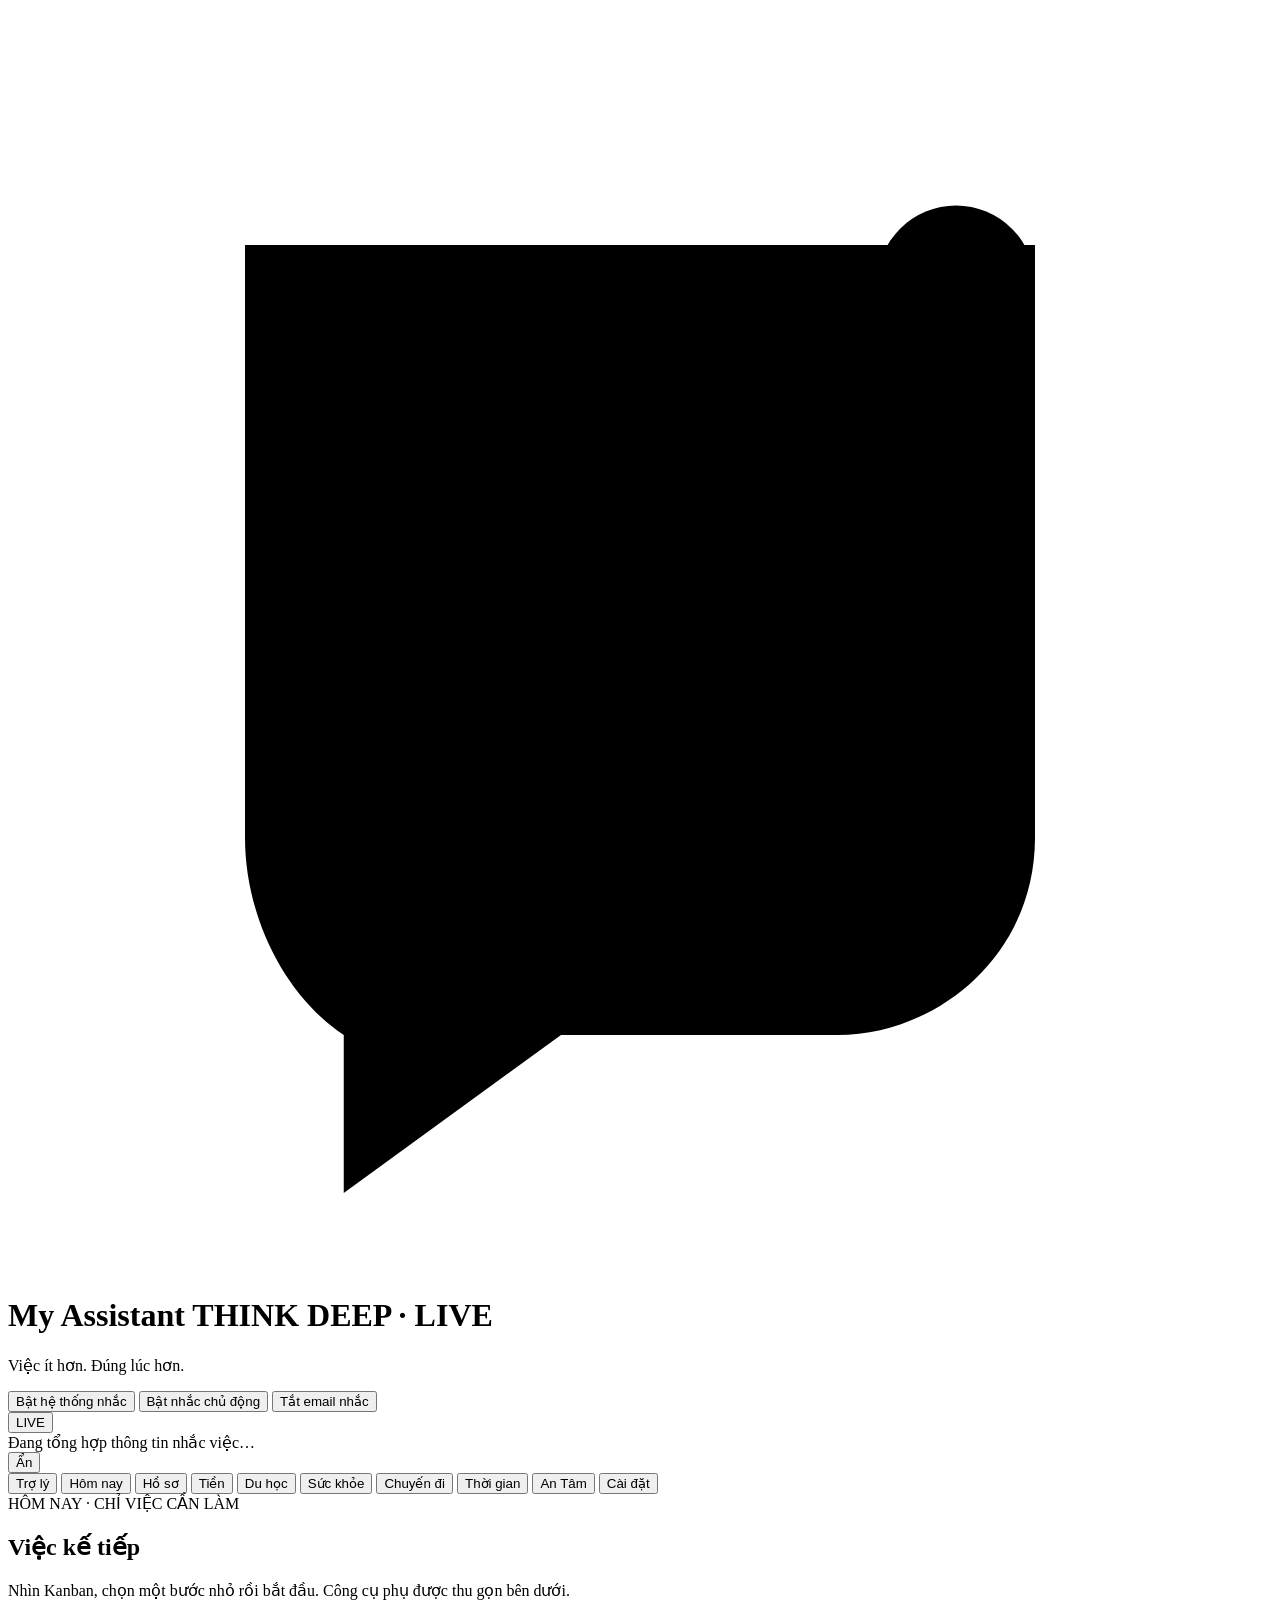
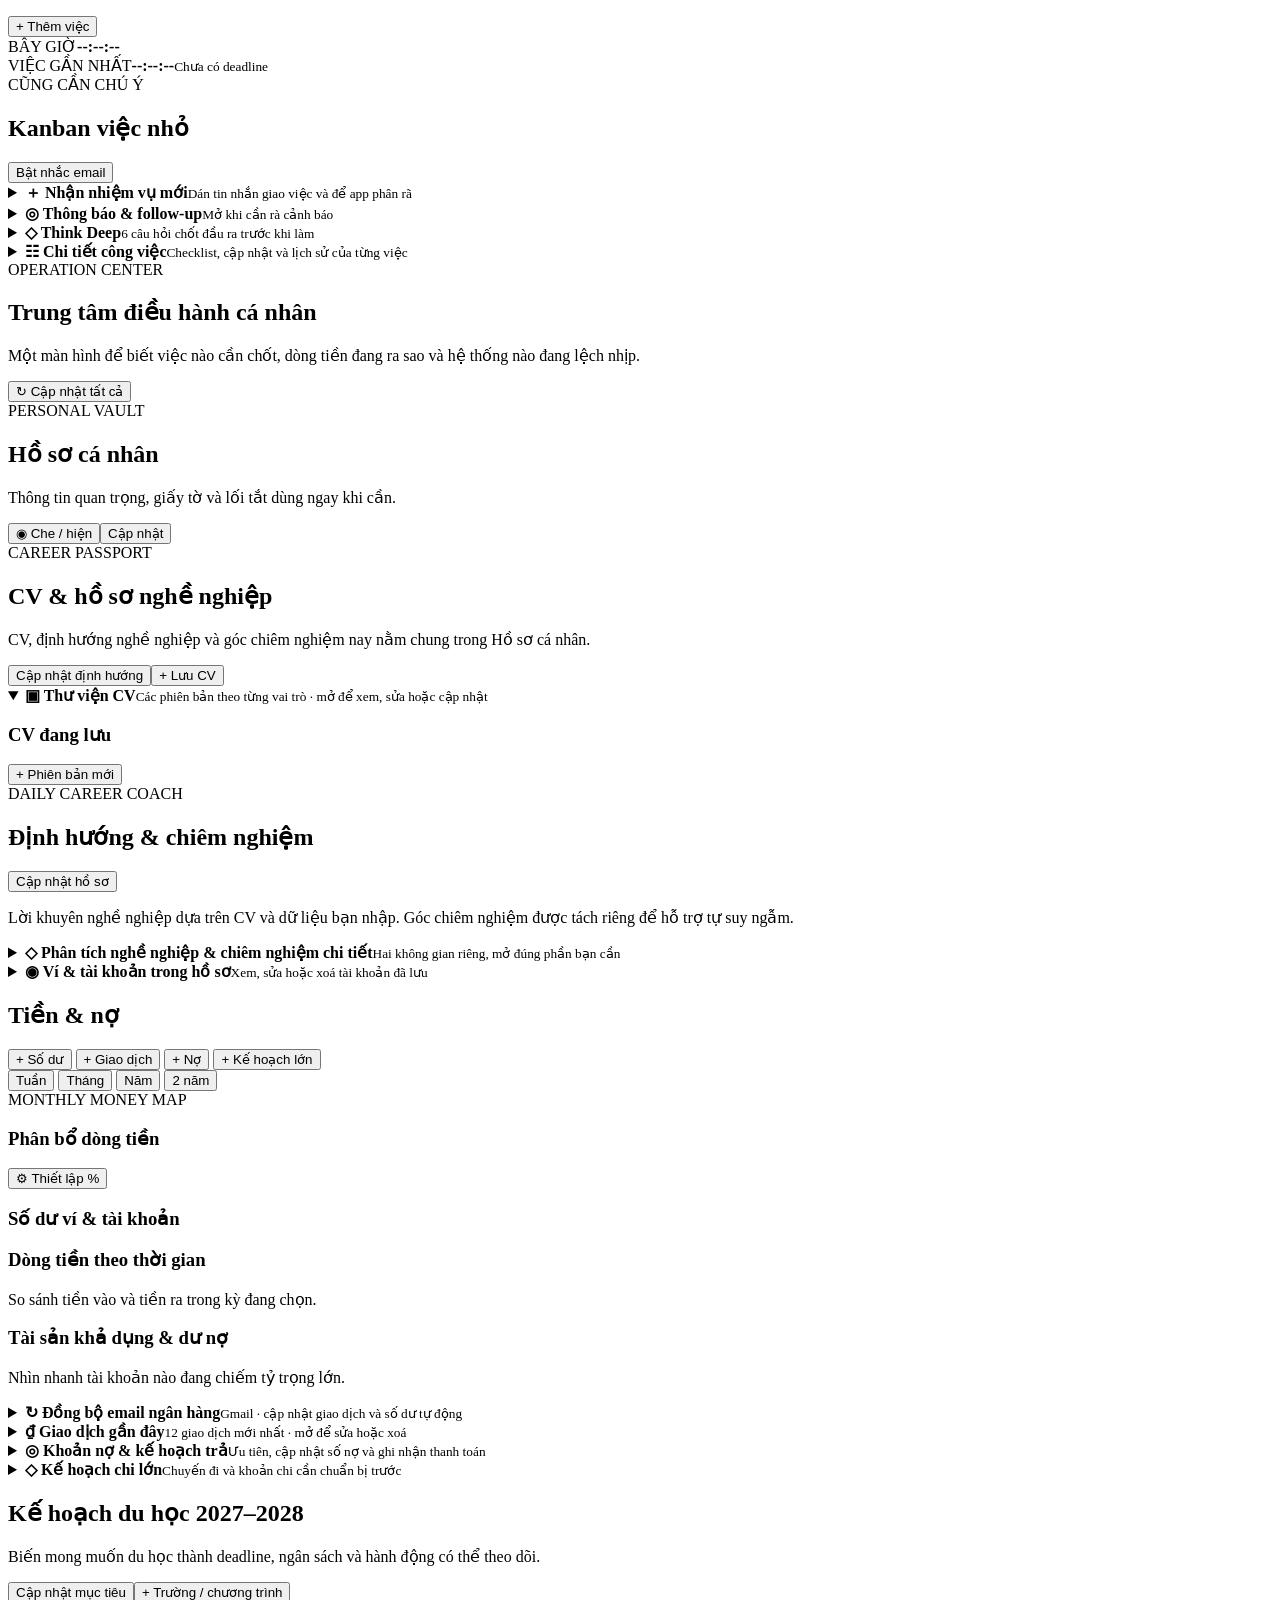
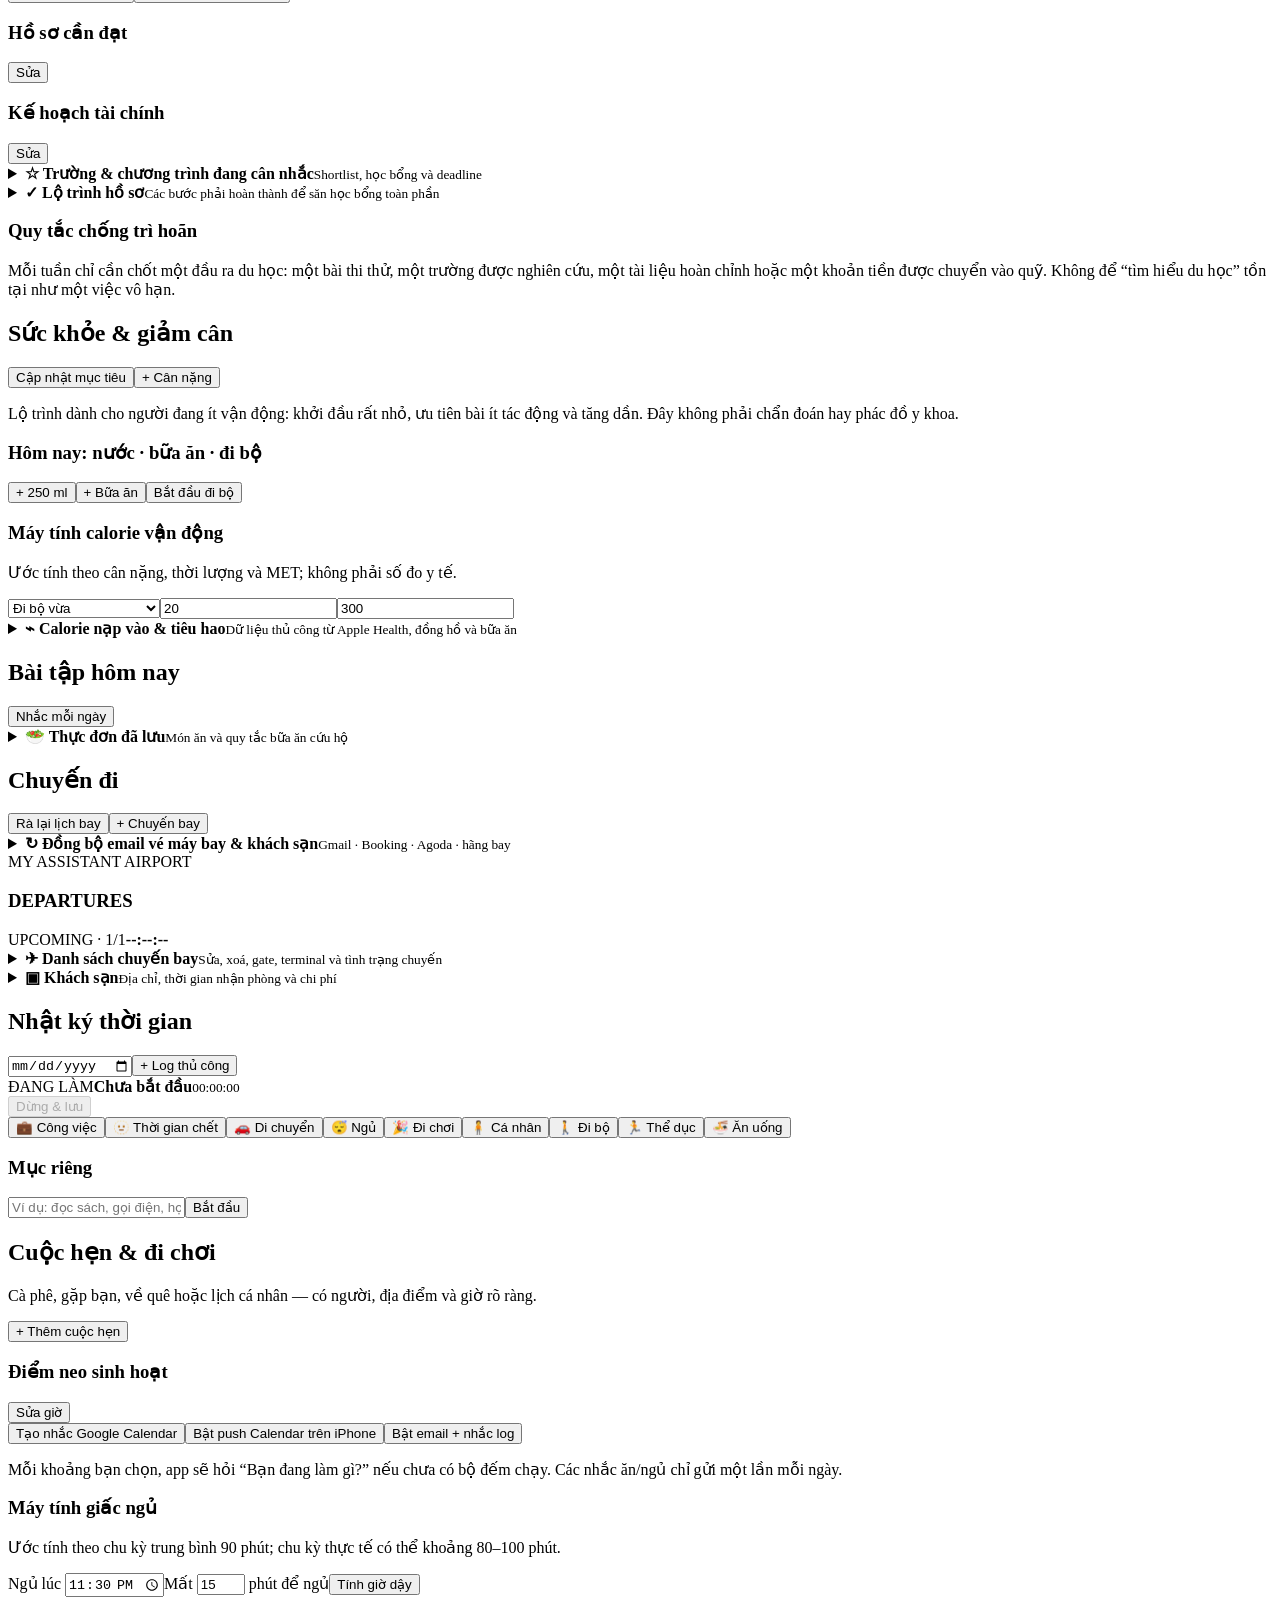
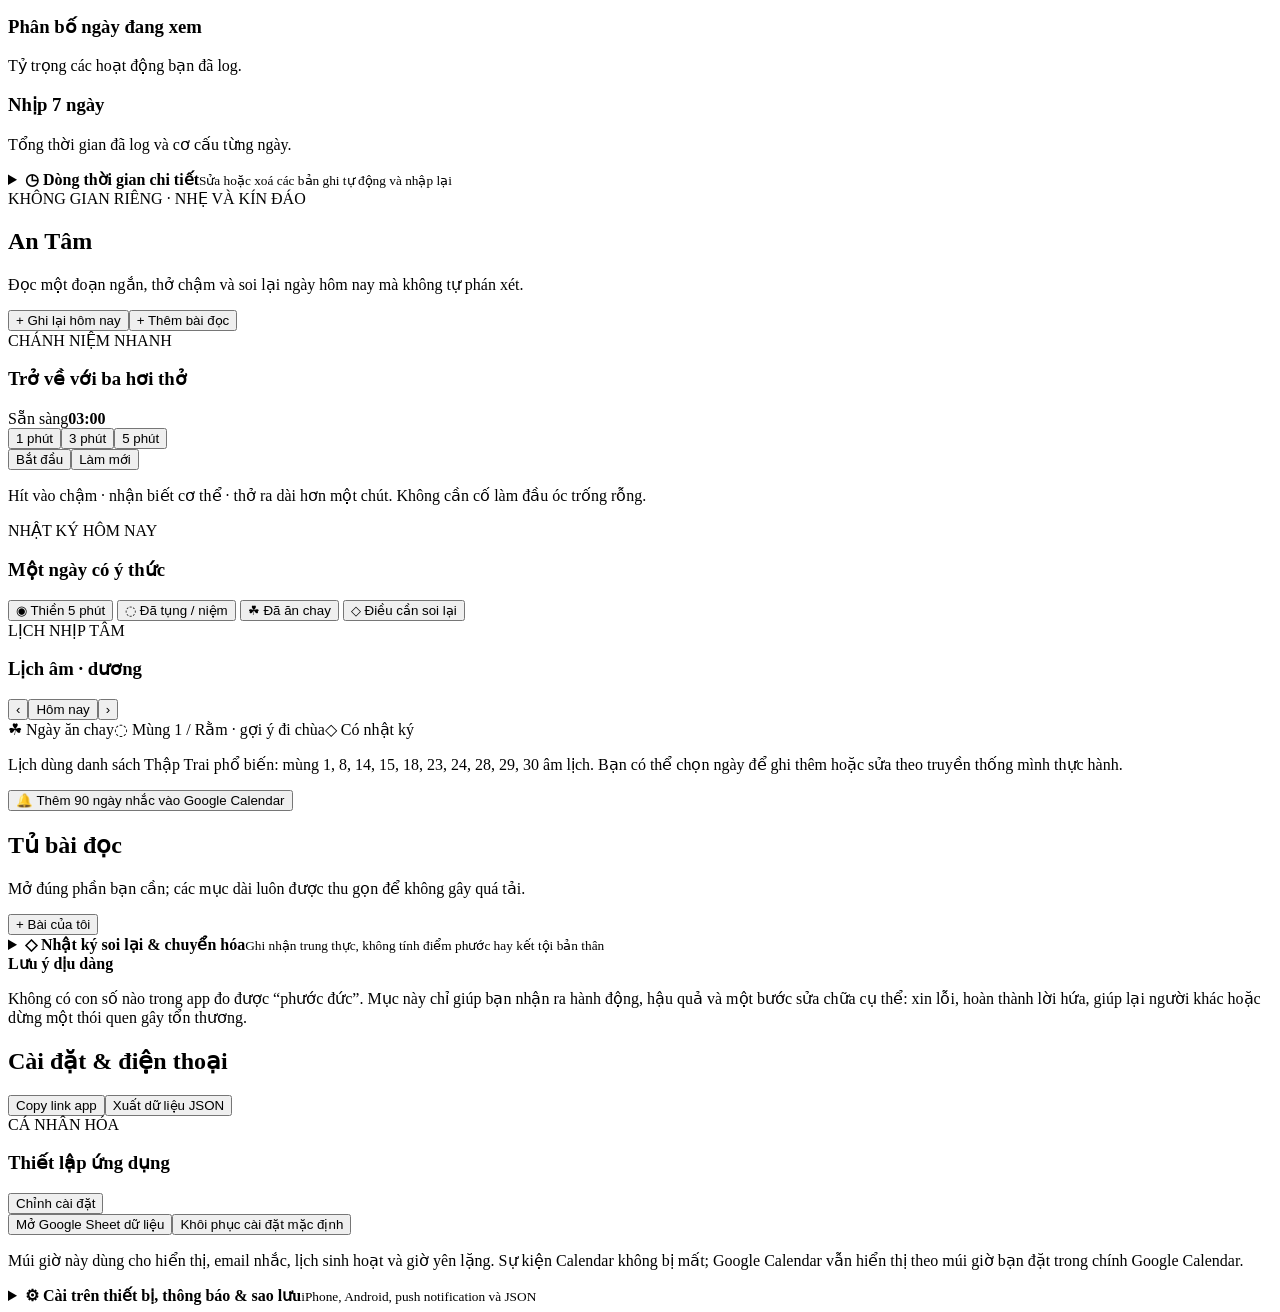
==== Index.html @ 60dc41cd "Redesign stable journey passport" ====
<!doctype html>
<html lang="vi">
<head>
  <base target="_top">
  <meta name="viewport" content="width=device-width, initial-scale=1, viewport-fit=cover">
  <meta name="theme-color" content="#0e203c">
  <meta name="apple-mobile-web-app-capable" content="yes">
  <meta name="apple-mobile-web-app-status-bar-style" content="black-translucent">
  <meta name="apple-mobile-web-app-title" content="My Assistant">
  <link rel="icon" href="https://datphm.github.io/my-assistant/logo.png">
  <link rel="apple-touch-icon" href="https://datphm.github.io/my-assistant/logo-192.png">
  <link rel="preconnect" href="https://fonts.googleapis.com">
  <link href="https://fonts.googleapis.com/css2?family=DM+Sans:wght@400;500;600;700&display=swap" rel="stylesheet">
  <?!= include('Styles'); ?>
</head>
<body>
  <main class="shell">
    <header>
      <div class="brand">
        <span class="logo"><svg viewBox="0 0 64 64" aria-hidden="true"><path d="M12 12h40v30c0 6-5 10-10 10H28L17 60v-8c-3-2-5-6-5-10z"/><path class="check" d="m23 31 6 6 13-14"/><circle cx="48" cy="14" r="4"/></svg></span>
        <div><h1>My Assistant <span class="build-badge">THINK DEEP · LIVE</span></h1><p>Việc ít hơn. Đúng lúc hơn.</p></div>
      </div>
      <div class="header-actions">
        <button class="quiet primary-reminder" onclick="enableSmartRemindersUi()">Bật hệ thống nhắc</button>
        <button class="quiet" onclick="enableEmails()">Bật nhắc chủ động</button>
        <button class="quiet danger" onclick="disableEmails()">Tắt email nhắc</button>
      </div>
    </header>

    <section id="reminderTicker" class="led-ticker" aria-label="Bảng tin nhắc việc trực tiếp">
      <button class="led-label" onclick="editTickerMessage()" title="Sửa thông điệp riêng">LIVE</button>
      <div class="led-window"><div id="tickerTrack" class="led-track">Đang tổng hợp thông tin nhắc việc…</div></div>
      <button id="tickerToggle" class="led-toggle" onclick="toggleTickerVisibility()">Ẩn</button>
    </section>
    <section id="livePulse" class="live-pulse" data-home-panel="pulse" aria-live="polite"></section>
    <section id="summary" class="summary" data-home-panel="summary"></section>
    <nav>
      <button class="active" data-page="assistant" data-mobile-label="✦ Trung tâm">Trợ lý</button>
      <button data-page="today" data-mobile-label="⌂ Hôm nay">Hôm nay</button>
      <button data-page="profile" data-mobile-label="♙ Hồ sơ">Hồ sơ</button>
      <button data-page="money" data-mobile-label="₫ Tiền">Tiền</button>
      <button data-page="study" data-mobile-label="✦ Du học">Du học</button>
      <button data-page="food" data-mobile-label="♡ Sức khỏe">Sức khỏe</button>
      <button data-page="travel" data-mobile-label="✈ Chuyến đi">Chuyến đi</button>
      <button data-page="time" data-mobile-label="◷ Thời gian">Thời gian</button>
      <button data-page="calm" data-mobile-label="◌ An Tâm">An Tâm</button>
      <button data-page="install" data-mobile-label="⚙ Cài đặt">Cài đặt</button>
    </nav>

    <section id="today" class="page">
      <div class="section-head tab-heading"><div><span class="section-kicker">HÔM NAY · CHỈ VIỆC CẦN LÀM</span><h2>Việc kế tiếp</h2><p class="hint">Nhìn Kanban, chọn một bước nhỏ rồi bắt đầu. Công cụ phụ được thu gọn bên dưới.</p></div><button onclick="openForm('task')">+ Thêm việc</button></div>
      <div id="todayLaunchPad" class="today-launch-pad" aria-live="polite"></div>
      <article class="card time-anchor deadline-command" data-home-panel="clock">
        <div class="current-time-chip"><span>BÂY GIỜ</span><b id="currentClock">--:--:--</b></div>
        <div id="deadlineRing" class="deadline-ring" style="--deadline-progress:0deg"><div class="deadline-ring-core"><span>VIỆC GẦN NHẤT</span><b id="nextTaskClock">--:--:--</b><small id="nextTaskTitle">Chưa có deadline</small></div></div>
        <div class="deadline-queue-wrap"><span>CŨNG CẦN CHÚ Ý</span><div id="deadlineQueue" class="deadline-queue"></div></div>
      </article>
      <div id="todayCoach" class="today-coach" data-home-panel="coach"></div>
      <section data-home-panel="kanban"><div class="section-head subhead"><h2>Kanban việc nhỏ</h2><button class="outline" onclick="enableEmails()">Bật nhắc email</button></div><div id="kanban" class="kanban"></div></section>
      <details class="compact-section" data-ui-fold="today-capture" ontoggle="rememberUiFold('today-capture',this)"><summary><span><b>＋ Nhận nhiệm vụ mới</b><small>Dán tin nhắn giao việc và để app phân rã</small></span><i></i></summary><article class="card quick-capture" data-home-panel="capture">
        <h3>Dán nguyên nhiệm vụ bạn vừa nhận</h3>
        <p class="hint">App sẽ gợi ý chuỗi hành động để bạn chủ động chốt việc, cập nhật tài liệu và báo lại.</p>
        <div class="inline wrap">
          <textarea id="taskMessage" placeholder="Nhập tin nhắn công việc ở đây..."></textarea>
          <button class="outline" onclick="createTaskFromMessage()">Tạo 1 việc</button>
          <button onclick="suggestTaskPlan()">Phân rã nhiệm vụ</button>
        </div>
        <div id="taskSuggestions" class="task-suggestions"></div>
      </article></details>
      <details class="compact-section" data-ui-fold="today-notifications" ontoggle="rememberUiFold('today-notifications',this)"><summary><span><b>◎ Thông báo & follow-up</b><small>Mở khi cần rà cảnh báo</small></span><i></i></summary><section id="notificationCenter" class="notification-center" data-home-panel="notifications"></section></details>
      <details class="compact-section" data-ui-fold="today-think" ontoggle="rememberUiFold('today-think',this)"><summary><span><b>◇ Think Deep</b><small>6 câu hỏi chốt đầu ra trước khi làm</small></span><i></i></summary><article class="card think-deep" data-home-panel="thinkdeep">
        <div class="think-head"><span class="pill">THINK DEEP · 5 PHÚT</span><button class="outline small" onclick="resetDeepChecklist()">Làm mới</button></div>
        <h2>Đừng chỉ nhận việc. Hãy chốt đầu ra.</h2>
        <p>Mỗi nhiệm vụ mới phải đi qua 6 câu hỏi trước khi bạn rời màn hình này.</p>
        <div class="deep-grid">
          <label><input data-deep type="checkbox"> Đầu ra cụ thể là gì?</label>
          <label><input data-deep type="checkbox"> Deadline và giờ báo lại?</label>
          <label><input data-deep type="checkbox"> Cần hỏi/gọi ai ngay?</label>
          <label><input data-deep type="checkbox"> Ràng buộc: người, tiền, di chuyển?</label>
          <label><input data-deep type="checkbox"> File/lịch nào phải cập nhật?</label>
          <label><input data-deep type="checkbox"> Khi nào gửi recap cho người giao?</label>
        </div>
        <p class="deep-mantra">Hỏi rõ → gọi người quyết định → chốt → cập nhật tài liệu → báo lại.</p>
      </article></details>
      <details class="compact-section" data-ui-fold="today-details" ontoggle="rememberUiFold('today-details',this)"><summary><span><b>☷ Chi tiết công việc</b><small>Checklist, cập nhật và lịch sử của từng việc</small></span><i></i></summary><section data-home-panel="tasks"><div class="task-view-tools"><div><h2>Chi tiết công việc</h2><p class="hint">Checklist mặc định được thu gọn; mở đúng việc bạn đang làm.</p></div><div><button class="outline small" onclick="setAllTaskFolds(true)">Thu gọn tất cả</button><button class="outline small" onclick="setAllTaskFolds(false)">Mở tất cả</button></div></div><div id="tasks" class="cards"></div></section></details>
    </section>

    <section id="assistant" class="page active">
      <div class="section-head"><div><span class="section-kicker">OPERATION CENTER</span><h2>Trung tâm điều hành cá nhân</h2><p class="hint">Một màn hình để biết việc nào cần chốt, dòng tiền đang ra sao và hệ thống nào đang lệch nhịp.</p></div><button class="outline" onclick="refreshOperationCenter()">↻ Cập nhật tất cả</button></div>
      <section id="assistantBrief" class="assistant-brief" aria-live="polite"></section>
    </section>

    <section id="profile" class="page">
      <div class="section-head tab-heading"><div><span class="section-kicker">PERSONAL VAULT</span><h2>Hồ sơ cá nhân</h2><p class="hint">Thông tin quan trọng, giấy tờ và lối tắt dùng ngay khi cần.</p></div><div class="actions"><button class="outline" onclick="toggleProfilePrivacy()">◉ Che / hiện</button><button onclick="openProfileForm()">Cập nhật</button></div></div>
      <div id="profileCommand" class="profile-command-center" aria-live="polite"></div>
      <section id="profileCareer" class="profile-career-zone">
        <div class="section-head subhead profile-career-head"><div><span class="section-kicker">CAREER PASSPORT</span><h2>CV & hồ sơ nghề nghiệp</h2><p class="hint">CV, định hướng nghề nghiệp và góc chiêm nghiệm nay nằm chung trong Hồ sơ cá nhân.</p></div><div class="actions"><button class="outline" onclick="openReflectionForm()">Cập nhật định hướng</button><button onclick="openForm('cv')">+ Lưu CV</button></div></div>
        <div id="cvCommandCenter" class="cv-command-center" aria-live="polite"></div>
        <div id="cvCareerKpis" class="insight-grid cv-kpis"></div>
        <details class="compact-section cv-library" data-ui-fold="cv-library" ontoggle="rememberUiFold('cv-library',this)" open><summary><span><b>▣ Thư viện CV</b><small>Các phiên bản theo từng vai trò · mở để xem, sửa hoặc cập nhật</small></span><i></i></summary><div class="compact-section-body"><div class="section-head compact"><h3>CV đang lưu</h3><button class="outline small" onclick="openForm('cv')">+ Phiên bản mới</button></div><div id="cvs" class="cards cv-grid"></div></div></details>
        <div class="section-head subhead"><div><span class="section-kicker">DAILY CAREER COACH</span><h2>Định hướng & chiêm nghiệm</h2></div><button class="outline" onclick="openReflectionForm()">Cập nhật hồ sơ</button></div>
        <p class="hint">Lời khuyên nghề nghiệp dựa trên CV và dữ liệu bạn nhập. Góc chiêm nghiệm được tách riêng để hỗ trợ tự suy ngẫm.</p>
        <div id="dailyGuidance" class="daily-guidance"></div>
        <div id="manifestStandalone" class="manifest-standalone"></div>
        <details class="compact-section" data-ui-fold="cv-reflection" ontoggle="rememberUiFold('cv-reflection',this)"><summary><span><b>◇ Phân tích nghề nghiệp & chiêm nghiệm chi tiết</b><small>Hai không gian riêng, mở đúng phần bạn cần</small></span><i></i></summary><div class="compact-section-body"><div class="career-reflection-grid">
          <details class="career-pane" open><summary><span><b>▤ Phân tích nghề nghiệp</b><small>Vai trò, bằng chứng và kế hoạch kiểm chứng</small></span><i></i></summary><div id="careerAnalysis" class="cards career-pane-body"></div></details>
          <details class="career-pane"><summary><span><b>◇ Góc chiêm nghiệm</b><small>Tóm tắt trước; luận giải dài được thu gọn bên trong</small></span><i></i></summary><div id="reflectionProfile" class="cards career-pane-body"></div></details>
        </div></div></details>
      </section>
      <div id="profileInsights" class="insight-grid"></div>
      <div id="profileCard" class="cards"></div>
      <details class="compact-section" data-ui-fold="profile-wallets" ontoggle="rememberUiFold('profile-wallets',this)"><summary><span><b>◉ Ví & tài khoản trong hồ sơ</b><small>Xem, sửa hoặc xoá tài khoản đã lưu</small></span><i></i></summary><div class="compact-section-body"><div class="section-head compact"><h2>Ví & tài khoản</h2><button onclick="openForm('wallet')">+ Thêm ví</button></div><div id="walletsProfile" class="cards"></div></div></details>
    </section>

    <section id="money" class="page">
      <div class="section-head">
        <h2>Tiền & nợ</h2>
        <div class="actions">
          <button class="outline" onclick="openForm('balance')">+ Số dư</button>
          <button class="outline" onclick="openForm('expense')">+ Giao dịch</button>
          <button onclick="openForm('debt')">+ Nợ</button>
          <button class="outline" onclick="openForm('plan')">+ Kế hoạch lớn</button>
        </div>
      </div>
      <div id="moneyControlCenter" class="money-control-center" aria-live="polite"></div>
      <div class="segmented" aria-label="Khoảng thời gian tiền">
        <button class="active" data-money-period="week" onclick="setMoneyPeriod('week')">Tuần</button>
        <button data-money-period="month" onclick="setMoneyPeriod('month')">Tháng</button>
        <button data-money-period="year" onclick="setMoneyPeriod('year')">Năm</button>
        <button data-money-period="twoYears" onclick="setMoneyPeriod('twoYears')">2 năm</button>
      </div>
      <div id="financeInsights" class="insight-grid"></div>
      <div id="financeWarnings" class="finance-warnings"></div>
      <div class="money-grid">
        <article class="card chart-card allocation-card"><div class="section-head compact"><div><span class="section-kicker">MONTHLY MONEY MAP</span><h3>Phân bổ dòng tiền</h3></div><button class="allocation-setup" onclick="openForm('allocation')">⚙ Thiết lập %</button></div><div id="allocationChart"></div></article>
        <article class="card"><h3>Số dư ví & tài khoản</h3><div id="walletsMoney" class="wallet-list"></div></article>
      </div>
      <div class="analytics-grid">
        <article class="card chart-card"><h3>Dòng tiền theo thời gian</h3><p class="hint">So sánh tiền vào và tiền ra trong kỳ đang chọn.</p><div id="moneyFlowChart" class="flow-chart"></div></article>
        <article class="card chart-card"><h3>Tài sản khả dụng & dư nợ</h3><p class="hint">Nhìn nhanh tài khoản nào đang chiếm tỷ trọng lớn.</p><div id="balanceDebtChart" class="balance-chart"></div></article>
      </div>
      <details class="compact-section sync-section" data-ui-fold="money-bank-sync" ontoggle="rememberUiFold('money-bank-sync',this)"><summary><span><b>↻ Đồng bộ email ngân hàng</b><small>Gmail · cập nhật giao dịch và số dư tự động</small></span><i></i></summary><div class="compact-section-body">
        <p class="hint">Quét Gmail theo truy vấn bạn tự chọn. Nếu email có “Số dư”, app cập nhật số dư; nếu là “ghi có/received/refund” thì cộng tiền, còn giao dịch chi thì trừ tiền.</p>
        <div class="inline wrap">
          <input id="gmailQuery" placeholder='from:alerts@yourbank.com newer_than:730d'>
          <select id="gmailWallet"></select>
          <button onclick="importExpenses()">Nhập ngay</button>
          <button class="outline" onclick="enableBankSync()">Bật tự động</button>
          <button class="outline danger" onclick="disableBankSync()">Tắt tự động</button>
        </div>
      </div></details>
      <details class="compact-section" data-ui-fold="money-recent-transactions" ontoggle="rememberUiFold('money-recent-transactions',this)"><summary><span><b>₫ Giao dịch gần đây</b><small>12 giao dịch mới nhất · mở để sửa hoặc xoá</small></span><i></i></summary><div class="compact-section-body"><div class="section-head compact"><h3>Giao dịch gần đây</h3><button class="outline small" onclick="openForm('expense')">+ Giao dịch</button></div><div id="expenses" class="cards compact-cards"></div></div></details>
      <details class="compact-section" data-ui-fold="money-debts" ontoggle="rememberUiFold('money-debts',this)"><summary><span><b>◎ Khoản nợ & kế hoạch trả</b><small>Ưu tiên, cập nhật số nợ và ghi nhận thanh toán</small></span><i></i></summary><div class="compact-section-body"><div id="debtPayoffPlan"></div><div id="debts" class="cards"></div></div></details>
      <details class="compact-section" data-ui-fold="money-plans" ontoggle="rememberUiFold('money-plans',this)"><summary><span><b>◇ Kế hoạch chi lớn</b><small>Chuyến đi và khoản chi cần chuẩn bị trước</small></span><i></i></summary><div class="compact-section-body"><div class="section-head compact"><h3>Kế hoạch chi lớn / chuyến đi sắp tới</h3><button class="outline" onclick="openForm('plan')">+ Kế hoạch</button></div><div id="moneyCoach" class="cards"></div><div id="plans" class="cards"></div></div></details>
    </section>

    <section id="study" class="page">
      <div class="section-head">
        <div><h2>Kế hoạch du học 2027–2028</h2><p class="hint">Biến mong muốn du học thành deadline, ngân sách và hành động có thể theo dõi.</p></div>
        <div class="actions"><button class="outline" onclick="openStudyProfileForm()">Cập nhật mục tiêu</button><button onclick="openForm('studyOption')">+ Trường / chương trình</button></div>
      </div>
      <div id="studyOverview" class="study-overview"></div>
      <div id="studyLaunchpad" class="study-launchpad"></div>
      <div id="studyApplicationCockpit" class="study-application-cockpit"></div>
      <div id="studySubmissionPipeline" class="study-submission-pipeline"></div>
      <div id="studyMetrics" class="insight-grid"></div>
      <div id="studyScholarship" class="study-scholarship"></div>
      <div class="study-grid">
        <article class="card"><div class="section-head compact"><h3>Hồ sơ cần đạt</h3><button class="text-button" onclick="openStudyProfileForm()">Sửa</button></div><div id="studyProfileSummary" class="study-profile-summary"></div></article>
        <article class="card study-finance-card"><div class="section-head compact"><h3>Kế hoạch tài chính</h3><button class="text-button" onclick="openStudyProfileField('budgetVnd')">Sửa</button></div><div id="studyFinance"></div></article>
      </div>
      <details class="compact-section" data-ui-fold="study-options" ontoggle="rememberUiFold('study-options',this)"><summary><span><b>☆ Trường & chương trình đang cân nhắc</b><small>Shortlist, học bổng và deadline</small></span><i></i></summary><div class="compact-section-body"><div class="section-head compact"><h2>Danh sách lựa chọn</h2><button class="outline" onclick="openForm('studyOption')">+ Thêm lựa chọn</button></div><div id="studyOptions" class="cards"></div></div></details>
      <details class="compact-section" data-ui-fold="study-roadmap" ontoggle="rememberUiFold('study-roadmap',this)"><summary><span><b>✓ Lộ trình hồ sơ</b><small>Các bước phải hoàn thành để săn học bổng toàn phần</small></span><i></i></summary><div class="compact-section-body"><div class="section-head compact"><h2>Lộ trình hồ sơ</h2><button class="outline" onclick="openForm('studyChecklist')">+ Thêm bước</button></div><div id="studyRoadmap" class="study-roadmap"></div></div></details>
      <article class="card study-reminder"><h3>Quy tắc chống trì hoãn</h3><p>Mỗi tuần chỉ cần chốt một đầu ra du học: một bài thi thử, một trường được nghiên cứu, một tài liệu hoàn chỉnh hoặc một khoản tiền được chuyển vào quỹ. Không để “tìm hiểu du học” tồn tại như một việc vô hạn.</p></article>
    </section>

    <section id="food" class="page">
      <div class="section-head">
        <h2>Sức khỏe & giảm cân</h2>
        <div class="actions"><button class="outline" onclick="openHealthForm()">Cập nhật mục tiêu</button><button onclick="openForm('weightLog')">+ Cân nặng</button></div>
      </div>
      <div id="healthDailyCommand" class="health-daily-command" aria-live="polite"></div>
      <p class="hint">Lộ trình dành cho người đang ít vận động: khởi đầu rất nhỏ, ưu tiên bài ít tác động và tăng dần. Đây không phải chẩn đoán hay phác đồ y khoa.</p>
      <div id="healthMetrics" class="insight-grid"></div>
      <div class="health-overview-grid"><div id="weightProgress" class="health-progress"></div><div id="healthWeeklyPulse" class="health-weekly-pulse"></div></div>
      <div class="health-tools-grid">
        <article class="card"><h3>Hôm nay: nước · bữa ăn · đi bộ</h3><div id="healthHabits" class="habit-dashboard"></div><div class="habit-actions"><button onclick="quickHealthLog('water')">+ 250 ml</button><button class="outline" onclick="quickHealthLog('meal')">+ Bữa ăn</button><button class="outline" onclick="startTimeLog('walk','Đi bộ')">Bắt đầu đi bộ</button></div></article>
        <article class="card calorie-calculator"><h3>Máy tính calorie vận động</h3><p class="hint">Ước tính theo cân nặng, thời lượng và MET; không phải số đo y tế.</p><div class="calculator-inputs"><select id="calorieActivity" onchange="calculateCalories()"><option value="2.8">Đi bộ chậm</option><option value="3.5" selected>Đi bộ vừa</option><option value="4.3">Đi bộ nhanh</option><option value="4">Đạp xe nhẹ</option><option value="3">Bài sức mạnh với ghế</option><option value="5.8">Bơi nhẹ</option></select><input id="calorieMinutes" type="number" min="1" value="20" oninput="calculateCalories()" aria-label="Số phút"><input id="calorieTargetBurn" type="number" min="1" value="300" oninput="calculateCalories()" aria-label="Mục tiêu calorie"></div><div id="calorieCalculatorResult" class="calculator-result"></div></article>
      </div>
      <details class="compact-section" data-ui-fold="health-calories" ontoggle="rememberUiFold('health-calories',this)"><summary><span><b>⌁ Calorie nạp vào & tiêu hao</b><small>Dữ liệu thủ công từ Apple Health, đồng hồ và bữa ăn</small></span><i></i></summary><div class="compact-section-body"><div class="section-head compact"><div><h2>Calorie nạp vào & tiêu hao</h2><p class="hint">Nhập thủ công số liệu từ Apple Health, đồng hồ hoặc nhãn dinh dưỡng.</p></div><button onclick="openForm('healthEntry')">+ Dữ liệu Health</button></div><div class="health-calorie-grid"><article class="card chart-card"><div id="calorieBalanceSummary"></div><div id="calorieBalanceChart"></div></article><article class="card"><h3>Dữ liệu gần đây</h3><div id="healthEntries" class="health-entry-list"></div></article></div></div></details>
      <div class="section-head subhead"><h2>Bài tập hôm nay</h2><button class="outline" onclick="installHealthCalendarUi()">Nhắc mỗi ngày</button></div>
      <div id="workoutSuggestions" class="workout-grid"></div>
      <details class="compact-section" data-ui-fold="health-meals" ontoggle="rememberUiFold('health-meals',this)"><summary><span><b>🥗 Thực đơn đã lưu</b><small>Món ăn và quy tắc bữa ăn cứu hộ</small></span><i></i></summary><div class="compact-section-body"><div class="section-head compact"><h2>Thực đơn đã lưu</h2><button onclick="openForm('meal')">+ Lưu món</button></div><article class="card meal-guide"><h3>Quy tắc bữa ăn không phải đếm quá nhiều</h3><p class="meta">½ đĩa rau · ¼ đạm · ¼ tinh bột; ưu tiên nước lọc, ăn chậm và chuẩn bị sẵn một bữa “cứu hộ” đơn giản cho ngày ADHD quá tải.</p></article><div id="meals" class="cards"></div></div></details>
    </section>

    <section id="travel" class="page">
      <div class="section-head">
        <h2>Chuyến đi</h2>
        <div class="actions"><button class="outline" onclick="reviewFutureFlightsUi()">Rà lại lịch bay</button><button onclick="openForm('flight')">+ Chuyến bay</button></div>
      </div>
      <details class="compact-section sync-section" data-ui-fold="travel-email-sync" ontoggle="rememberUiFold('travel-email-sync',this)"><summary><span><b>↻ Đồng bộ email vé máy bay & khách sạn</b><small>Gmail · Booking · Agoda · hãng bay</small></span><i></i></summary><div class="compact-section-body">
        <p class="hint">Đã nạp sẵn list chuyến bay từ file PDF bạn gửi. Gmail chỉ quét khi bạn nhập query, ví dụ từ hãng bay/Booking/Agoda trong 2 năm.</p>
        <div class="inline wrap travel-tools">
          <input id="travelQuery" placeholder='(from:vietjetair.com OR from:booking.com OR from:agoda.com) newer_than:730d'>
          <button onclick="importTravel()">Nhập ngay</button>
          <button class="outline" onclick="enableTravelSync()">Bật tự động</button>
          <button class="outline danger" onclick="disableTravelSync()">Tắt tự động</button>
        </div>
      </div></details>
      <div id="travelPrep" class="travel-prep"></div>
      <div id="travelInsights" class="insight-grid"></div>
      <article id="flightBoardWrap" class="flight-board-wrap" aria-label="Airport-style departures board">
        <div class="flight-board-head"><div><span>MY ASSISTANT AIRPORT</span><h3>DEPARTURES</h3></div><div class="flight-board-live"><span id="flightBoardMode">UPCOMING · 1/1</span><b class="flight-board-clock" id="flightBoardClock">--:--:--</b></div></div>
        <div id="flightBoard" class="flight-board"></div>
      </article>
      <div id="upcomingFlightPlan" class="cards flight-plans"></div>
      <details class="compact-section" data-ui-fold="travel-flights" ontoggle="rememberUiFold('travel-flights',this)"><summary><span><b>✈ Danh sách chuyến bay</b><small>Sửa, xoá, gate, terminal và tình trạng chuyến</small></span><i></i></summary><div class="compact-section-body"><div id="flights" class="cards"></div></div></details>
      <details class="compact-section" data-ui-fold="travel-hotels" ontoggle="rememberUiFold('travel-hotels',this)"><summary><span><b>▣ Khách sạn</b><small>Địa chỉ, thời gian nhận phòng và chi phí</small></span><i></i></summary><div class="compact-section-body"><div class="section-head compact"><h3>Khách sạn</h3><button class="outline" onclick="openForm('hotel')">+ Khách sạn</button></div><div id="hotels" class="cards"></div></div></details>
      <div id="travelFootprint" class="travel-footprint"></div>
    </section>

    <section id="time" class="page">
      <div class="section-head"><h2>Nhật ký thời gian</h2><div class="actions"><input id="timeDate" type="date" onchange="renderTime()"><button onclick="openManualTimeLog()">+ Log thủ công</button></div></div>
      <article class="card time-tracker">
        <div><span>ĐANG LÀM</span><b id="activeTimeLabel">Chưa bắt đầu</b><small id="activeTimeClock">00:00:00</small></div>
        <button id="stopTimeButton" class="stop-time" onclick="stopTimeLog()" disabled>Dừng & lưu</button>
      </article>
      <div id="timeDayCommand" class="time-day-command" aria-live="polite"></div>
      <div class="time-kinds">
        <button onclick="startTimeLog('work','Công việc')">💼 Công việc</button><button onclick="startTimeLog('dead','Thời gian chết')">🫥 Thời gian chết</button><button onclick="startTimeLog('travel','Di chuyển')">🚗 Di chuyển</button><button onclick="startTimeLog('sleep','Ngủ')">😴 Ngủ</button><button onclick="startTimeLog('play','Đi chơi')">🎉 Đi chơi</button><button onclick="startTimeLog('personal','Cá nhân')">🧍 Cá nhân</button><button onclick="startTimeLog('walk','Đi bộ')">🚶 Đi bộ</button><button onclick="startTimeLog('exercise','Thể dục')">🏃 Thể dục</button><button onclick="startTimeLog('meal','Ăn uống')">🍜 Ăn uống</button>
      </div>
      <article class="card custom-time"><h3>Mục riêng</h3><div class="inline wrap"><input id="customTimeLabel" placeholder="Ví dụ: đọc sách, gọi điện, học tiếng Trung"><button onclick="startCustomTimeLog()">Bắt đầu</button></div></article>
      <div class="section-head subhead"><div><h2>Cuộc hẹn & đi chơi</h2><p class="hint">Cà phê, gặp bạn, về quê hoặc lịch cá nhân — có người, địa điểm và giờ rõ ràng.</p></div><button onclick="openForm('appointment')">+ Thêm cuộc hẹn</button></div>
      <div id="appointments" class="cards appointment-list"></div>
      <div class="two-col routine-grid">
        <article class="card">
          <div class="section-head compact"><h3>Điểm neo sinh hoạt</h3><button class="outline small" onclick="openRoutineForm()">Sửa giờ</button></div>
          <div id="routineSummary" class="routine-summary"></div>
          <div class="actions stacked"><button onclick="installRoutineCalendarUi()">Tạo nhắc Google Calendar</button><button onclick="connectReminderServices()">Bật push Calendar trên iPhone</button><button class="outline" onclick="enableEmails()">Bật email + nhắc log</button></div>
          <p class="hint">Mỗi khoảng bạn chọn, app sẽ hỏi “Bạn đang làm gì?” nếu chưa có bộ đếm chạy. Các nhắc ăn/ngủ chỉ gửi một lần mỗi ngày.</p>
        </article>
        <article class="card sleep-calculator">
          <h3>Máy tính giấc ngủ</h3>
          <p class="hint">Ước tính theo chu kỳ trung bình 90 phút; chu kỳ thực tế có thể khoảng 80–100 phút.</p>
          <div class="inline wrap"><label>Ngủ lúc <input id="sleepStart" type="time" value="23:30"></label><label>Mất <input id="sleepLatency" type="number" min="0" max="90" value="15"> phút để ngủ</label><button onclick="calculateSleepWindow()">Tính giờ dậy</button></div>
          <div id="sleepSuggestions" class="sleep-suggestions"></div>
        </article>
      </div>
      <div class="analytics-grid time-analytics">
        <article class="card chart-card"><h3>Phân bố ngày đang xem</h3><p class="hint">Tỷ trọng các hoạt động bạn đã log.</p><div id="timeDistributionChart"></div></article>
        <article class="card chart-card"><h3>Nhịp 7 ngày</h3><p class="hint">Tổng thời gian đã log và cơ cấu từng ngày.</p><div id="timeWeeklyChart" class="weekly-time-chart"></div></article>
      </div>
      <div id="timeStats" class="insight-grid"></div>
      <details class="compact-section" data-ui-fold="time-entries" ontoggle="rememberUiFold('time-entries',this)"><summary><span><b>◷ Dòng thời gian chi tiết</b><small>Sửa hoặc xoá các bản ghi tự động và nhập lại</small></span><i></i></summary><div class="compact-section-body"><div class="section-head compact"><div><h2>Dòng thời gian</h2><p class="hint">Bạn có thể sửa hoặc xoá cả bản ghi tự động lẫn bản ghi nhập lại.</p></div><button class="outline" onclick="openManualTimeLog()">+ Thêm thời gian đã quên</button></div><div id="timeEntries" class="cards"></div></div></details>
    </section>

    <section id="calm" class="page">
      <div class="section-head calm-heading">
        <div><span class="section-kicker">KHÔNG GIAN RIÊNG · NHẸ VÀ KÍN ĐÁO</span><h2>An Tâm</h2><p class="hint">Đọc một đoạn ngắn, thở chậm và soi lại ngày hôm nay mà không tự phán xét.</p></div>
        <div class="actions"><button class="outline" onclick="openForm('meritLog')">+ Ghi lại hôm nay</button><button onclick="openForm('scripture')">+ Thêm bài đọc</button></div>
      </div>
      <div id="calmDaily" class="calm-daily" aria-live="polite"></div>
      <div class="calm-main-grid">
        <article class="card breath-space">
          <span class="section-kicker">CHÁNH NIỆM NHANH</span>
          <h3>Trở về với ba hơi thở</h3>
          <div id="breathOrb" class="breath-orb"><div><span id="breathLabel">Sẵn sàng</span><b id="breathClock">03:00</b></div></div>
          <div class="breath-presets"><button onclick="setMindfulMinutes(1)">1 phút</button><button class="active" onclick="setMindfulMinutes(3)">3 phút</button><button onclick="setMindfulMinutes(5)">5 phút</button></div>
          <div class="breath-actions"><button id="breathStart" onclick="toggleMindfulTimer()">Bắt đầu</button><button class="outline" onclick="resetMindfulTimer()">Làm mới</button></div>
          <p class="hint">Hít vào chậm · nhận biết cơ thể · thở ra dài hơn một chút. Không cần cố làm đầu óc trống rỗng.</p>
        </article>
        <article class="card calm-today-card">
          <span class="section-kicker">NHẬT KÝ HÔM NAY</span>
          <h3>Một ngày có ý thức</h3>
          <div id="calmTodayStats" class="calm-today-stats"></div>
          <div class="calm-quick-actions">
            <button onclick="quickCalmLog('mindfulness','Đã dành thời gian chánh niệm',5)">◉ Thiền 5 phút</button>
            <button onclick="quickCalmLog('recitation','Đã tụng kinh / niệm Phật',10)">◌ Đã tụng / niệm</button>
            <button onclick="quickCalmLog('vegetarian','Ăn chay hôm nay',0)">☘ Đã ăn chay</button>
            <button onclick="openForm('meritLog',{kind:'reflection',date:localDateKey(new Date())})">◇ Điều cần soi lại</button>
          </div>
          <div id="calmPrompt" class="calm-prompt"></div>
        </article>
      </div>
      <article class="card lunar-calendar-card">
        <div class="section-head compact"><div><span class="section-kicker">LỊCH NHỊP TÂM</span><h3 id="calmCalendarTitle">Lịch âm · dương</h3></div><div class="calendar-controls"><button class="outline small" onclick="moveCalmMonth(-1)">‹</button><button class="outline small" onclick="goCalmToday()">Hôm nay</button><button class="outline small" onclick="moveCalmMonth(1)">›</button></div></div>
        <div id="calmCalendar" class="calm-calendar"></div>
        <div class="calm-calendar-legend"><span>☘ Ngày ăn chay</span><span>◌ Mùng 1 / Rằm · gợi ý đi chùa</span><span>◇ Có nhật ký</span></div>
        <p class="hint">Lịch dùng danh sách Thập Trai phổ biến: mùng 1, 8, 14, 15, 18, 23, 24, 28, 29, 30 âm lịch. Bạn có thể chọn ngày để ghi thêm hoặc sửa theo truyền thống mình thực hành.</p>
        <button class="outline calm-reminder-button" onclick="installCalmRemindersUi()">🔔 Thêm 90 ngày nhắc vào Google Calendar</button>
      </article>
      <div class="section-head subhead"><div><h2>Tủ bài đọc</h2><p class="hint">Mở đúng phần bạn cần; các mục dài luôn được thu gọn để không gây quá tải.</p></div><button class="outline" onclick="openForm('scripture')">+ Bài của tôi</button></div>
      <div id="scriptureLibrary" class="scripture-library"></div>
      <details class="compact-section" data-ui-fold="calm-reflections" ontoggle="rememberUiFold('calm-reflections',this)"><summary><span><b>◇ Nhật ký soi lại & chuyển hóa</b><small>Ghi nhận trung thực, không tính điểm phước hay kết tội bản thân</small></span><i></i></summary><div class="compact-section-body"><div id="meritLogList" class="cards calm-log-list"></div></div></details>
      <article class="card calm-note"><b>Lưu ý dịu dàng</b><p>Không có con số nào trong app đo được “phước đức”. Mục này chỉ giúp bạn nhận ra hành động, hậu quả và một bước sửa chữa cụ thể: xin lỗi, hoàn thành lời hứa, giúp lại người khác hoặc dừng một thói quen gây tổn thương.</p></article>
    </section>

    <section id="install" class="page">
      <div class="section-head"><h2>Cài đặt & điện thoại</h2><div class="actions"><button onclick="copyAppLink()">Copy link app</button><button class="outline" onclick="exportAllDataFile()">Xuất dữ liệu JSON</button></div></div>
      <article class="card settings-control">
        <div class="section-head compact"><div><span class="section-kicker">CÁ NHÂN HÓA</span><h3>Thiết lập ứng dụng</h3></div><button onclick="openAppSettingsForm()">Chỉnh cài đặt</button></div>
        <div id="appSettingsSummary" class="settings-summary"></div>
        <div class="settings-actions"><button class="outline" onclick="openDataSheet()">Mở Google Sheet dữ liệu</button><button class="outline" onclick="resetAppSettingsUi()">Khôi phục cài đặt mặc định</button></div>
        <p class="hint">Múi giờ này dùng cho hiển thị, email nhắc, lịch sinh hoạt và giờ yên lặng. Sự kiện Calendar không bị mất; Google Calendar vẫn hiển thị theo múi giờ bạn đặt trong chính Google Calendar.</p>
      </article>
      <details class="compact-section" data-ui-fold="install-devices" ontoggle="rememberUiFold('install-devices',this)"><summary><span><b>⚙ Cài trên thiết bị, thông báo & sao lưu</b><small>iPhone, Android, push notification và JSON</small></span><i></i></summary><div class="compact-section-body"><div class="install-grid">
        <article class="card install-card">
          <span class="pill">iPhone / iPad</span>
          <h3>Hồ sơ My Assistant</h3>
          <p class="meta">Hồ sơ tạo một icon My Assistant trên Màn hình chính và mở thẳng đúng bản Google Apps Script này.</p>
          <a class="button-link" id="iosProfileLink" href="https://datphm.github.io/my-assistant/My-Assistant.mobileconfig" target="_top">Tải hồ sơ iPhone</a>
          <p class="hint"><b>Phải mở link bằng Safari.</b> Sau khi tải: Cài đặt iPhone → Đã tải về hồ sơ → My Assistant → Cài đặt. File không còn trường Icon rỗng từng gây lỗi trước đây.</p>
        </article>
        <article class="card install-card">
          <span class="pill">Android</span>
          <h3>Thêm vào màn hình chính</h3>
          <p class="meta">Trên Android: mở trang này bằng Chrome → menu ⋮ → Thêm vào màn hình chính.</p>
          <button class="button-link" onclick="showInstallHelp()">Xem hướng dẫn cài</button>
          <p class="hint">Đây là web app; chưa có APK native ký riêng.</p>
        </article>
        <article class="card install-card">
          <span class="pill">Thông báo</span>
          <h3>Push notification & nhắc nền</h3>
          <p class="meta">Hệ thống dùng Google Calendar + email để nhắc nền ổn định: trước deadline 30 phút, quá hạn, việc bị quên, sinh hoạt và check-in chuyến bay trước 24 giờ.</p>
          <div class="actions stacked">
            <button onclick="enableSmartRemindersUi()">Bật hệ thống nhắc thông minh</button>
            <button class="outline" onclick="enableDeviceNotifications()">Kiểm tra thông báo web</button>
            <button class="outline" onclick="enableEmails()">Bật email nhắc</button>
            <button class="outline danger" onclick="disableEmails()">Tắt email nhắc</button>
          </div>
          <p id="notificationStatus" class="hint"></p>
        </article>
        <article class="card install-card">
          <span class="pill">Sao lưu</span>
          <h3>Xuất dữ liệu cũ</h3>
          <p class="meta">Tải toàn bộ dữ liệu từ Google Sheet thành JSON để nhập vào bản GitHub trên thiết bị này.</p>
          <button class="button-link" onclick="exportAllDataFile()">Xuất file JSON</button>
        </article>
      </div></div></details>
    </section>
  </main>
  <dialog id="formDialog"><form method="dialog" onsubmit="saveForm(event)"><div class="dialog-head"><h2 id="formTitle"></h2><button type="button" class="close" onclick="formDialog.close()" aria-label="Đóng cửa sổ">×</button></div><div id="formFields"></div><div class="dialog-actions"><button id="formDelete" type="button" class="form-delete" onclick="deleteCurrentFormItem()" hidden>Xoá chuyến</button><button type="button" class="cancel" onclick="formDialog.close()">Huỷ</button><button type="submit" class="save" value="default">Lưu</button></div></form></dialog>
  <dialog id="cvViewDialog" class="cv-view-dialog">
    <div class="cv-view-shell">
      <div class="dialog-head"><div><span class="section-kicker">CV ĐẦY ĐỦ</span><h2 id="cvViewTitle">CV</h2><p id="cvViewMeta" class="meta"></p></div><button type="button" class="close" onclick="cvViewDialog.close()">×</button></div>
      <div id="cvViewBody" class="cv-view-body"></div>
      <div class="cv-view-actions"><button class="outline" onclick="cvViewDialog.close()">Đóng</button><button onclick="editViewedCv()">Chỉnh sửa CV này</button></div>
    </div>
  </dialog>
  <div id="toast"></div>
  <?!= include('Script'); ?>
</body>
</html>
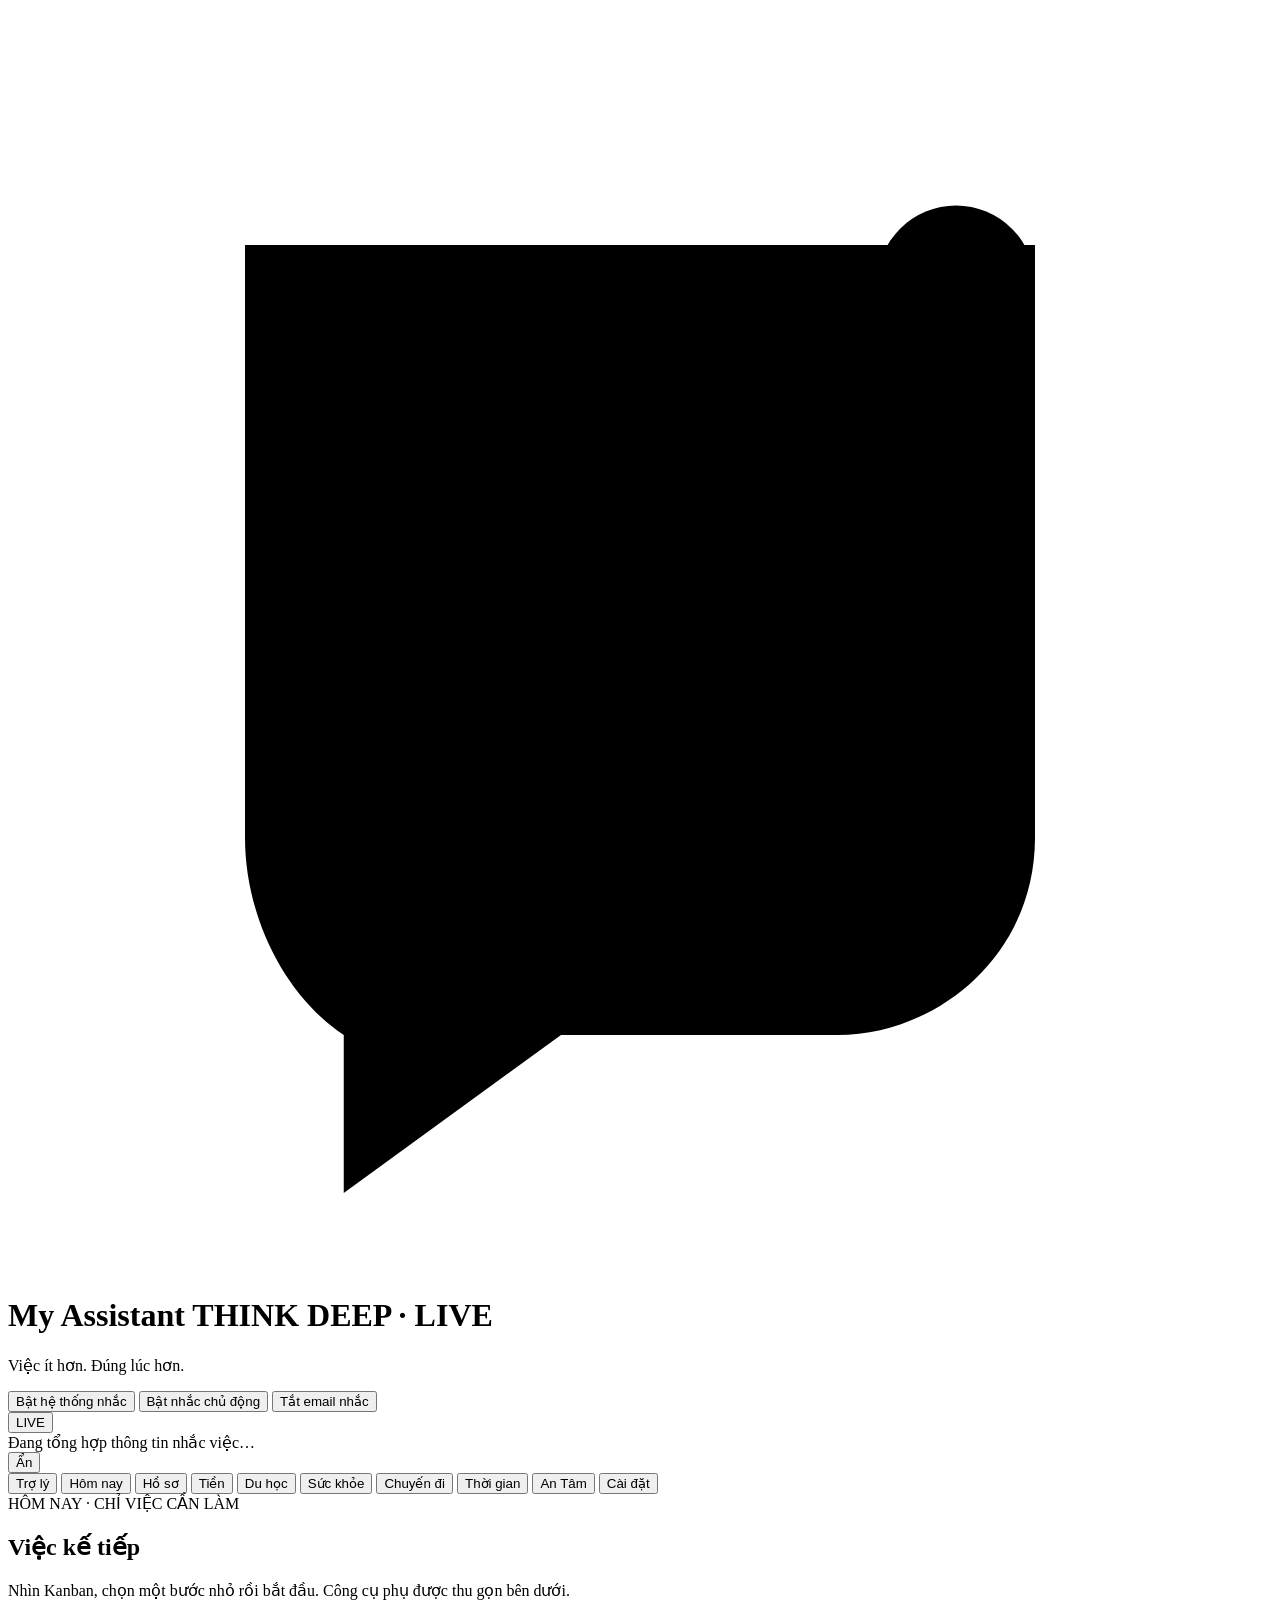
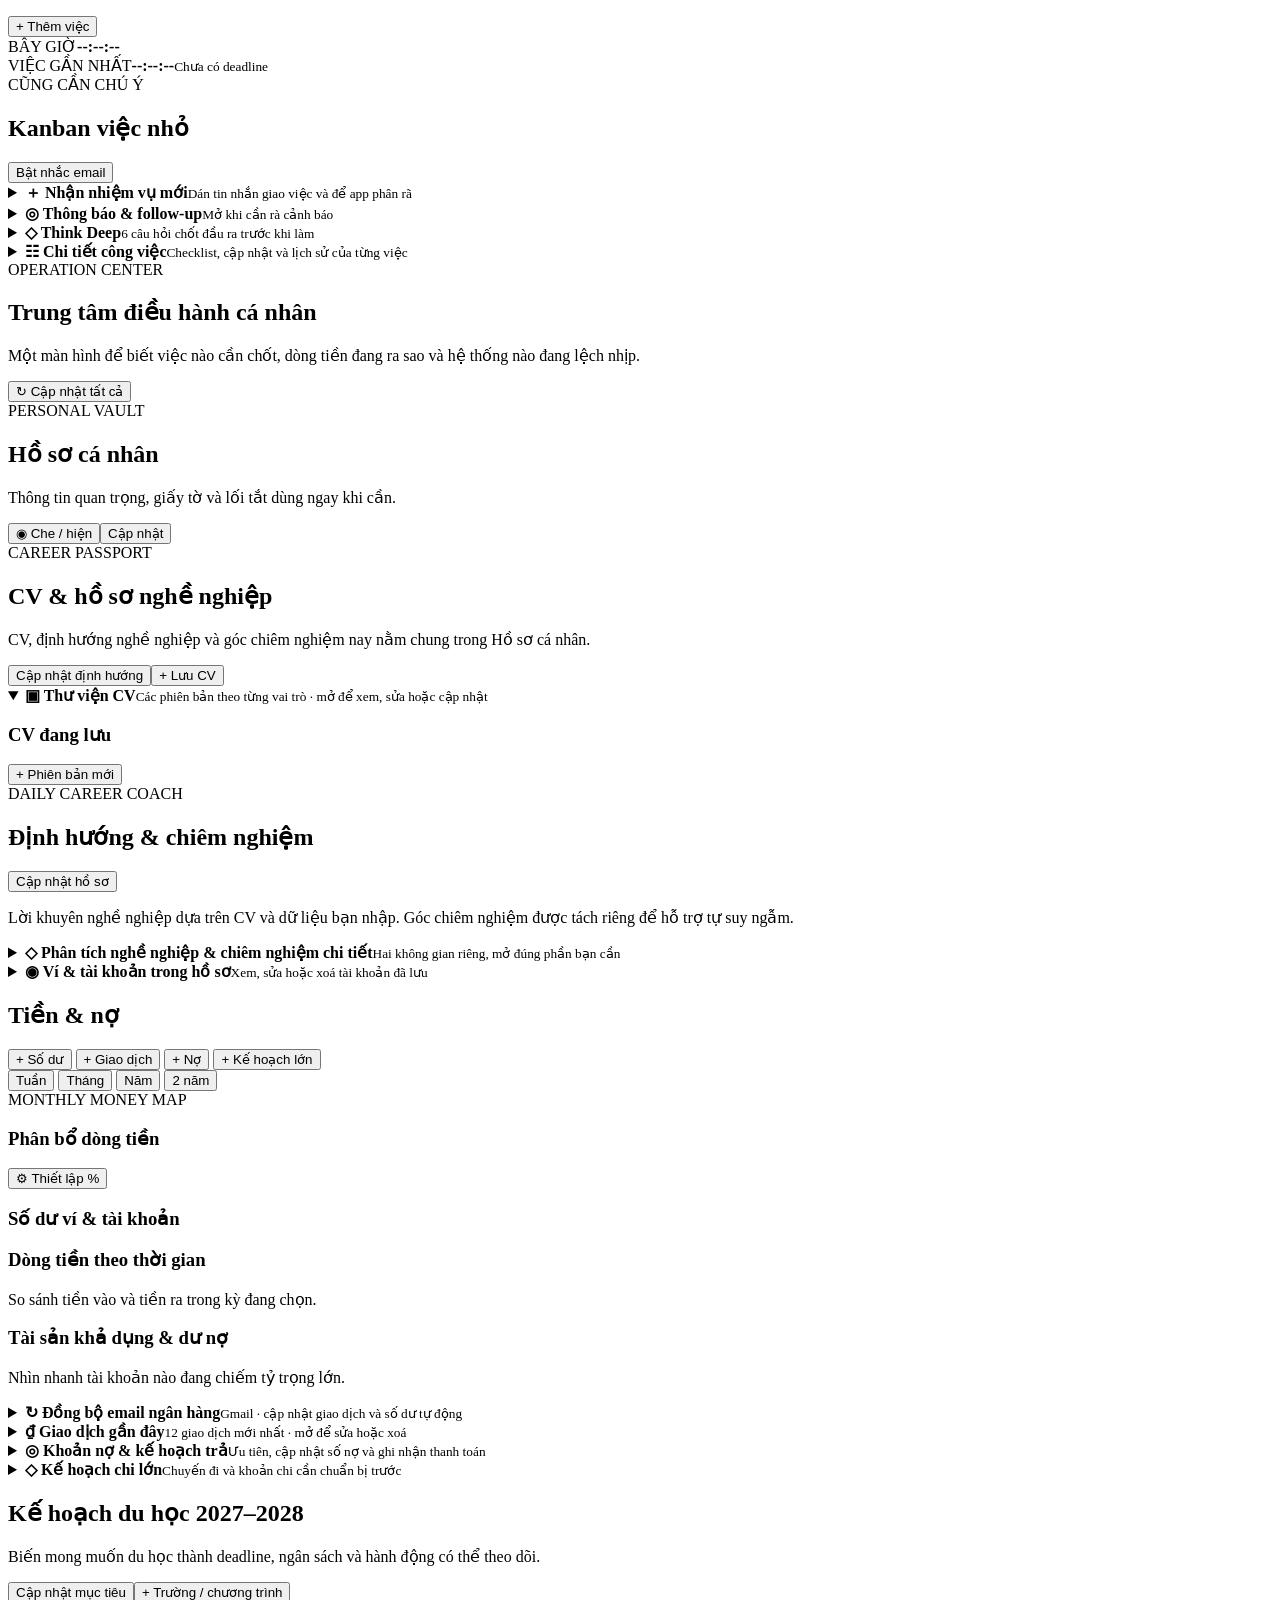
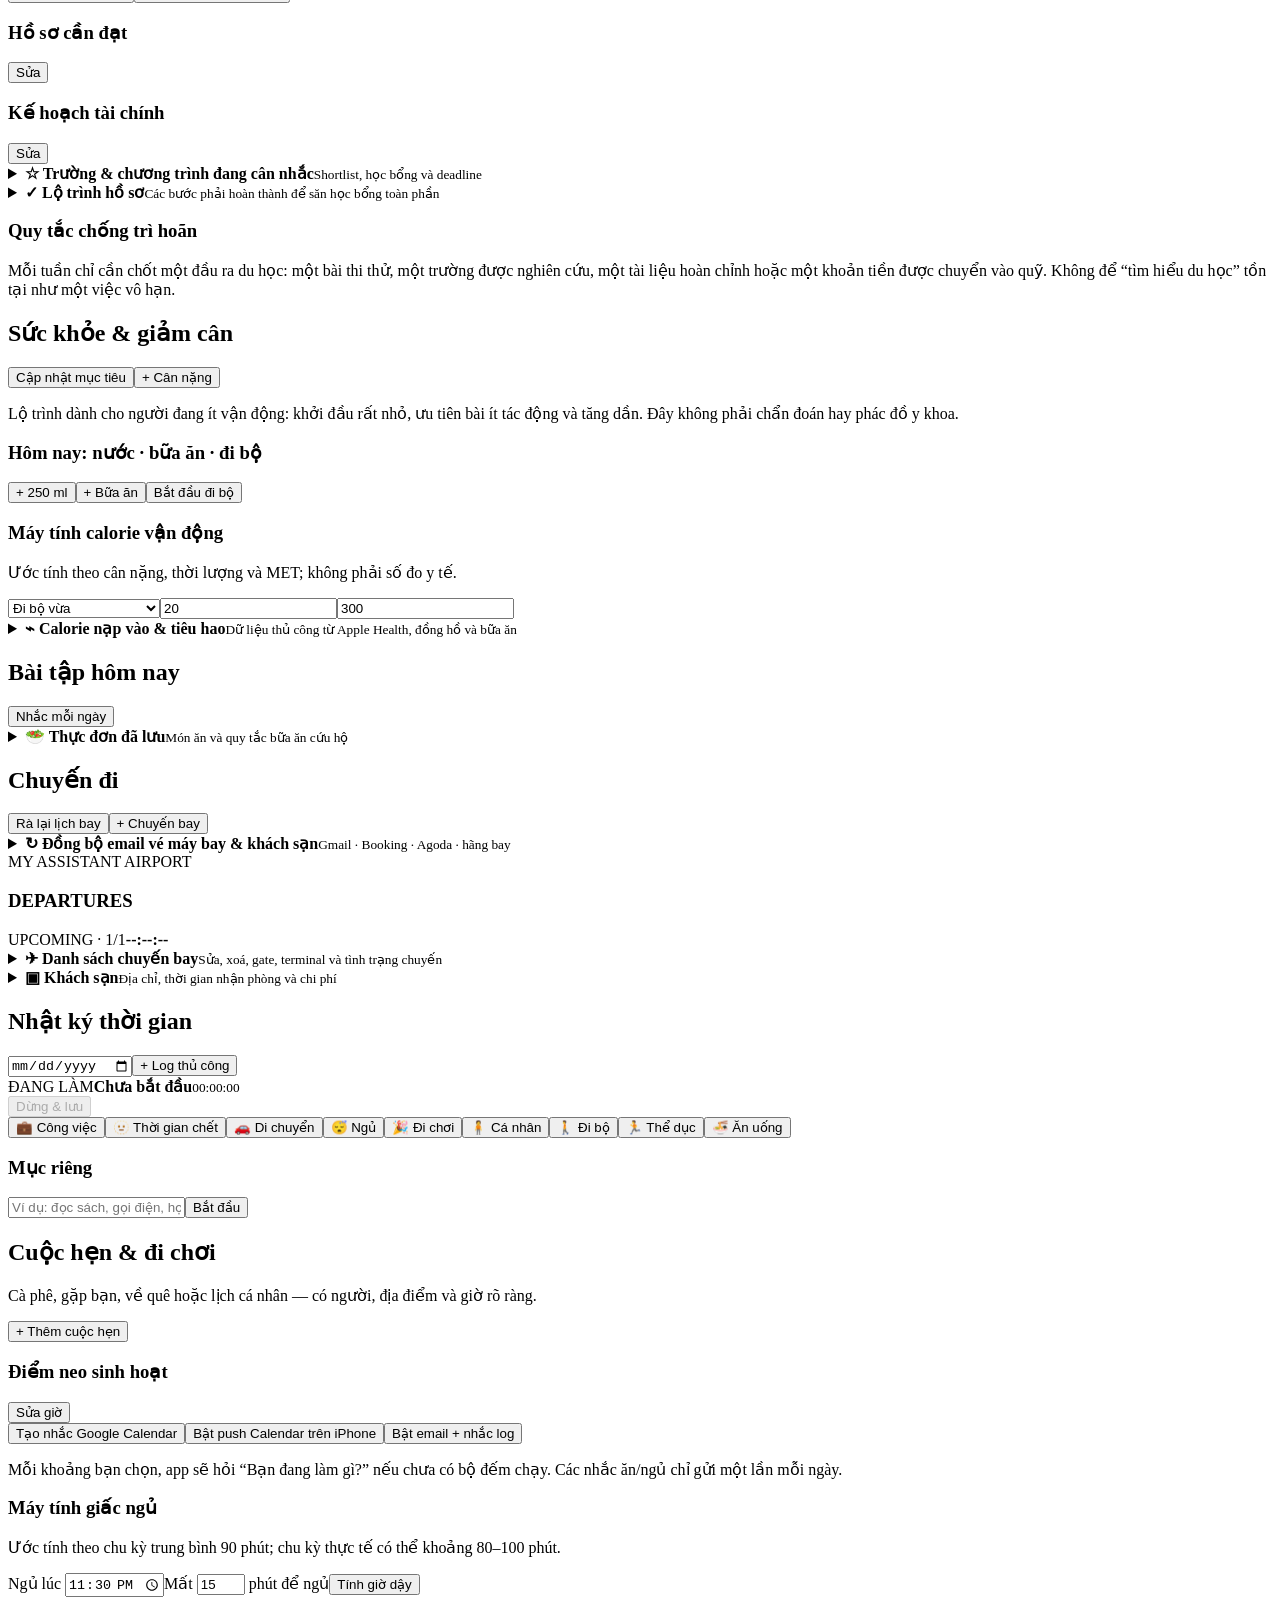
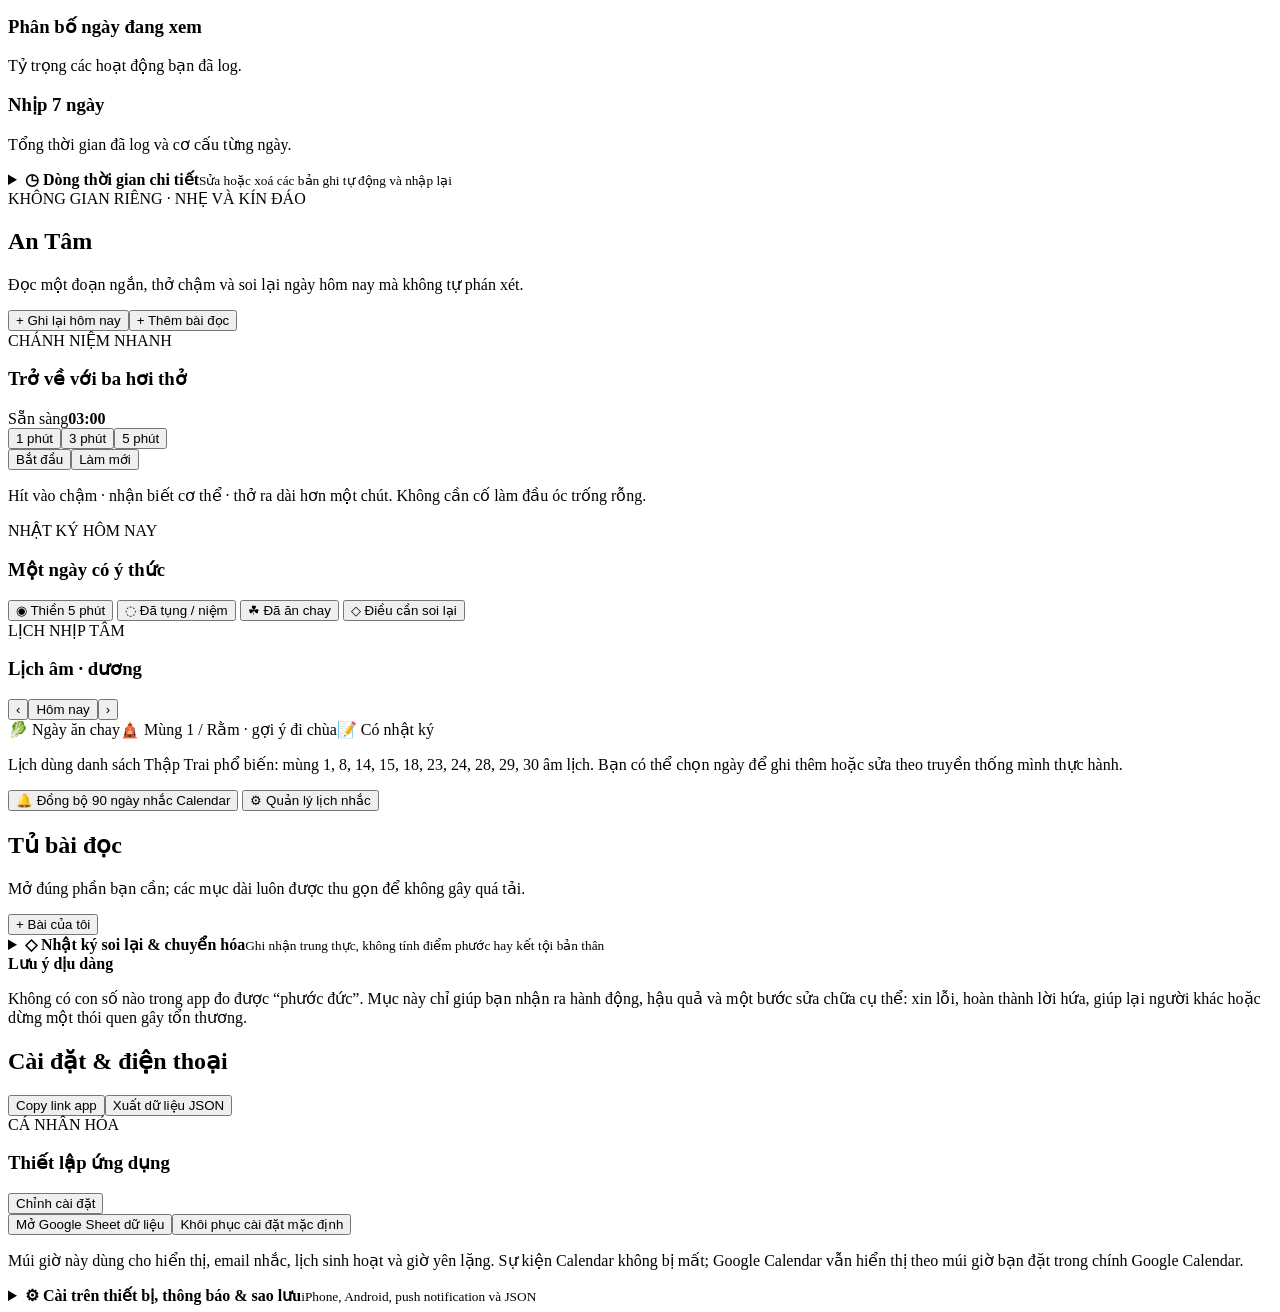
==== commit 41c61264: "Add cross-tab command centers and calm library controls" ====
--- a/Index.html
+++ b/Index.html
@@ -50,6 +50,7 @@
     <section id="today" class="page">
       <div class="section-head tab-heading"><div><span class="section-kicker">HÔM NAY · CHỈ VIỆC CẦN LÀM</span><h2>Việc kế tiếp</h2><p class="hint">Nhìn Kanban, chọn một bước nhỏ rồi bắt đầu. Công cụ phụ được thu gọn bên dưới.</p></div><button onclick="openForm('task')">+ Thêm việc</button></div>
       <div id="todayLaunchPad" class="today-launch-pad" aria-live="polite"></div>
+      <div id="todayGuardrail" class="command-suite compact-command-suite" aria-live="polite"></div>
       <article class="card time-anchor deadline-command" data-home-panel="clock">
         <div class="current-time-chip"><span>BÂY GIỜ</span><b id="currentClock">--:--:--</b></div>
         <div id="deadlineRing" class="deadline-ring" style="--deadline-progress:0deg"><div class="deadline-ring-core"><span>VIỆC GẦN NHẤT</span><b id="nextTaskClock">--:--:--</b><small id="nextTaskTitle">Chưa có deadline</small></div></div>
@@ -87,12 +88,14 @@
 
     <section id="assistant" class="page active">
       <div class="section-head"><div><span class="section-kicker">OPERATION CENTER</span><h2>Trung tâm điều hành cá nhân</h2><p class="hint">Một màn hình để biết việc nào cần chốt, dòng tiền đang ra sao và hệ thống nào đang lệch nhịp.</p></div><button class="outline" onclick="refreshOperationCenter()">↻ Cập nhật tất cả</button></div>
+      <div id="assistantSystemPulse" class="command-suite compact-command-suite" aria-live="polite"></div>
       <section id="assistantBrief" class="assistant-brief" aria-live="polite"></section>
     </section>
 
     <section id="profile" class="page">
       <div class="section-head tab-heading"><div><span class="section-kicker">PERSONAL VAULT</span><h2>Hồ sơ cá nhân</h2><p class="hint">Thông tin quan trọng, giấy tờ và lối tắt dùng ngay khi cần.</p></div><div class="actions"><button class="outline" onclick="toggleProfilePrivacy()">◉ Che / hiện</button><button onclick="openProfileForm()">Cập nhật</button></div></div>
       <div id="profileCommand" class="profile-command-center" aria-live="polite"></div>
+      <div id="profileReadinessCenter" class="command-suite compact-command-suite" aria-live="polite"></div>
       <section id="profileCareer" class="profile-career-zone">
         <div class="section-head subhead profile-career-head"><div><span class="section-kicker">CAREER PASSPORT</span><h2>CV & hồ sơ nghề nghiệp</h2><p class="hint">CV, định hướng nghề nghiệp và góc chiêm nghiệm nay nằm chung trong Hồ sơ cá nhân.</p></div><div class="actions"><button class="outline" onclick="openReflectionForm()">Cập nhật định hướng</button><button onclick="openForm('cv')">+ Lưu CV</button></div></div>
         <div id="cvCommandCenter" class="cv-command-center" aria-live="polite"></div>
@@ -123,6 +126,7 @@
         </div>
       </div>
       <div id="moneyControlCenter" class="money-control-center" aria-live="polite"></div>
+      <div id="monthlyBudgetCenter" class="command-suite" aria-live="polite"></div>
       <div class="segmented" aria-label="Khoảng thời gian tiền">
         <button class="active" data-money-period="week" onclick="setMoneyPeriod('week')">Tuần</button>
         <button data-money-period="month" onclick="setMoneyPeriod('month')">Tháng</button>
@@ -160,6 +164,7 @@
         <div class="actions"><button class="outline" onclick="openStudyProfileForm()">Cập nhật mục tiêu</button><button onclick="openForm('studyOption')">+ Trường / chương trình</button></div>
       </div>
       <div id="studyOverview" class="study-overview"></div>
+      <div id="studySprintCenter" class="command-suite compact-command-suite" aria-live="polite"></div>
       <div id="studyLaunchpad" class="study-launchpad"></div>
       <div id="studyApplicationCockpit" class="study-application-cockpit"></div>
       <div id="studySubmissionPipeline" class="study-submission-pipeline"></div>
@@ -180,6 +185,7 @@
         <div class="actions"><button class="outline" onclick="openHealthForm()">Cập nhật mục tiêu</button><button onclick="openForm('weightLog')">+ Cân nặng</button></div>
       </div>
       <div id="healthDailyCommand" class="health-daily-command" aria-live="polite"></div>
+      <div id="healthPlanCenter" class="command-suite compact-command-suite" aria-live="polite"></div>
       <p class="hint">Lộ trình dành cho người đang ít vận động: khởi đầu rất nhỏ, ưu tiên bài ít tác động và tăng dần. Đây không phải chẩn đoán hay phác đồ y khoa.</p>
       <div id="healthMetrics" class="insight-grid"></div>
       <div class="health-overview-grid"><div id="weightProgress" class="health-progress"></div><div id="healthWeeklyPulse" class="health-weekly-pulse"></div></div>
@@ -226,6 +232,7 @@
         <button id="stopTimeButton" class="stop-time" onclick="stopTimeLog()" disabled>Dừng & lưu</button>
       </article>
       <div id="timeDayCommand" class="time-day-command" aria-live="polite"></div>
+      <div id="timeBudgetCenter" class="command-suite compact-command-suite" aria-live="polite"></div>
       <div class="time-kinds">
         <button onclick="startTimeLog('work','Công việc')">💼 Công việc</button><button onclick="startTimeLog('dead','Thời gian chết')">🫥 Thời gian chết</button><button onclick="startTimeLog('travel','Di chuyển')">🚗 Di chuyển</button><button onclick="startTimeLog('sleep','Ngủ')">😴 Ngủ</button><button onclick="startTimeLog('play','Đi chơi')">🎉 Đi chơi</button><button onclick="startTimeLog('personal','Cá nhân')">🧍 Cá nhân</button><button onclick="startTimeLog('walk','Đi bộ')">🚶 Đi bộ</button><button onclick="startTimeLog('exercise','Thể dục')">🏃 Thể dục</button><button onclick="startTimeLog('meal','Ăn uống')">🍜 Ăn uống</button>
       </div>
@@ -260,6 +267,7 @@
         <div class="actions"><button class="outline" onclick="openForm('meritLog')">+ Ghi lại hôm nay</button><button onclick="openForm('scripture')">+ Thêm bài đọc</button></div>
       </div>
       <div id="calmDaily" class="calm-daily" aria-live="polite"></div>
+      <div id="calmPracticeCenter" class="command-suite" aria-live="polite"></div>
       <div class="calm-main-grid">
         <article class="card breath-space">
           <span class="section-kicker">CHÁNH NIỆM NHANH</span>
@@ -285,9 +293,12 @@
       <article class="card lunar-calendar-card">
         <div class="section-head compact"><div><span class="section-kicker">LỊCH NHỊP TÂM</span><h3 id="calmCalendarTitle">Lịch âm · dương</h3></div><div class="calendar-controls"><button class="outline small" onclick="moveCalmMonth(-1)">‹</button><button class="outline small" onclick="goCalmToday()">Hôm nay</button><button class="outline small" onclick="moveCalmMonth(1)">›</button></div></div>
         <div id="calmCalendar" class="calm-calendar"></div>
-        <div class="calm-calendar-legend"><span>☘ Ngày ăn chay</span><span>◌ Mùng 1 / Rằm · gợi ý đi chùa</span><span>◇ Có nhật ký</span></div>
+        <div class="calm-calendar-legend"><span>🥬 Ngày ăn chay</span><span>🛕 Mùng 1 / Rằm · gợi ý đi chùa</span><span>📝 Có nhật ký</span></div>
         <p class="hint">Lịch dùng danh sách Thập Trai phổ biến: mùng 1, 8, 14, 15, 18, 23, 24, 28, 29, 30 âm lịch. Bạn có thể chọn ngày để ghi thêm hoặc sửa theo truyền thống mình thực hành.</p>
-        <button class="outline calm-reminder-button" onclick="installCalmRemindersUi()">🔔 Thêm 90 ngày nhắc vào Google Calendar</button>
+        <div class="calm-reminder-actions">
+          <button class="outline calm-reminder-button" onclick="installCalmRemindersUi()">🔔 Đồng bộ 90 ngày nhắc Calendar</button>
+          <button class="outline calm-reminder-button" onclick="openCalmReminderManager()">⚙ Quản lý lịch nhắc</button>
+        </div>
       </article>
       <div class="section-head subhead"><div><h2>Tủ bài đọc</h2><p class="hint">Mở đúng phần bạn cần; các mục dài luôn được thu gọn để không gây quá tải.</p></div><button class="outline" onclick="openForm('scripture')">+ Bài của tôi</button></div>
       <div id="scriptureLibrary" class="scripture-library"></div>
@@ -297,6 +308,7 @@
 
     <section id="install" class="page">
       <div class="section-head"><h2>Cài đặt & điện thoại</h2><div class="actions"><button onclick="copyAppLink()">Copy link app</button><button class="outline" onclick="exportAllDataFile()">Xuất dữ liệu JSON</button></div></div>
+      <div id="settingsHealthCenter" class="command-suite compact-command-suite" aria-live="polite"></div>
       <article class="card settings-control">
         <div class="section-head compact"><div><span class="section-kicker">CÁ NHÂN HÓA</span><h3>Thiết lập ứng dụng</h3></div><button onclick="openAppSettingsForm()">Chỉnh cài đặt</button></div>
         <div id="appSettingsSummary" class="settings-summary"></div>
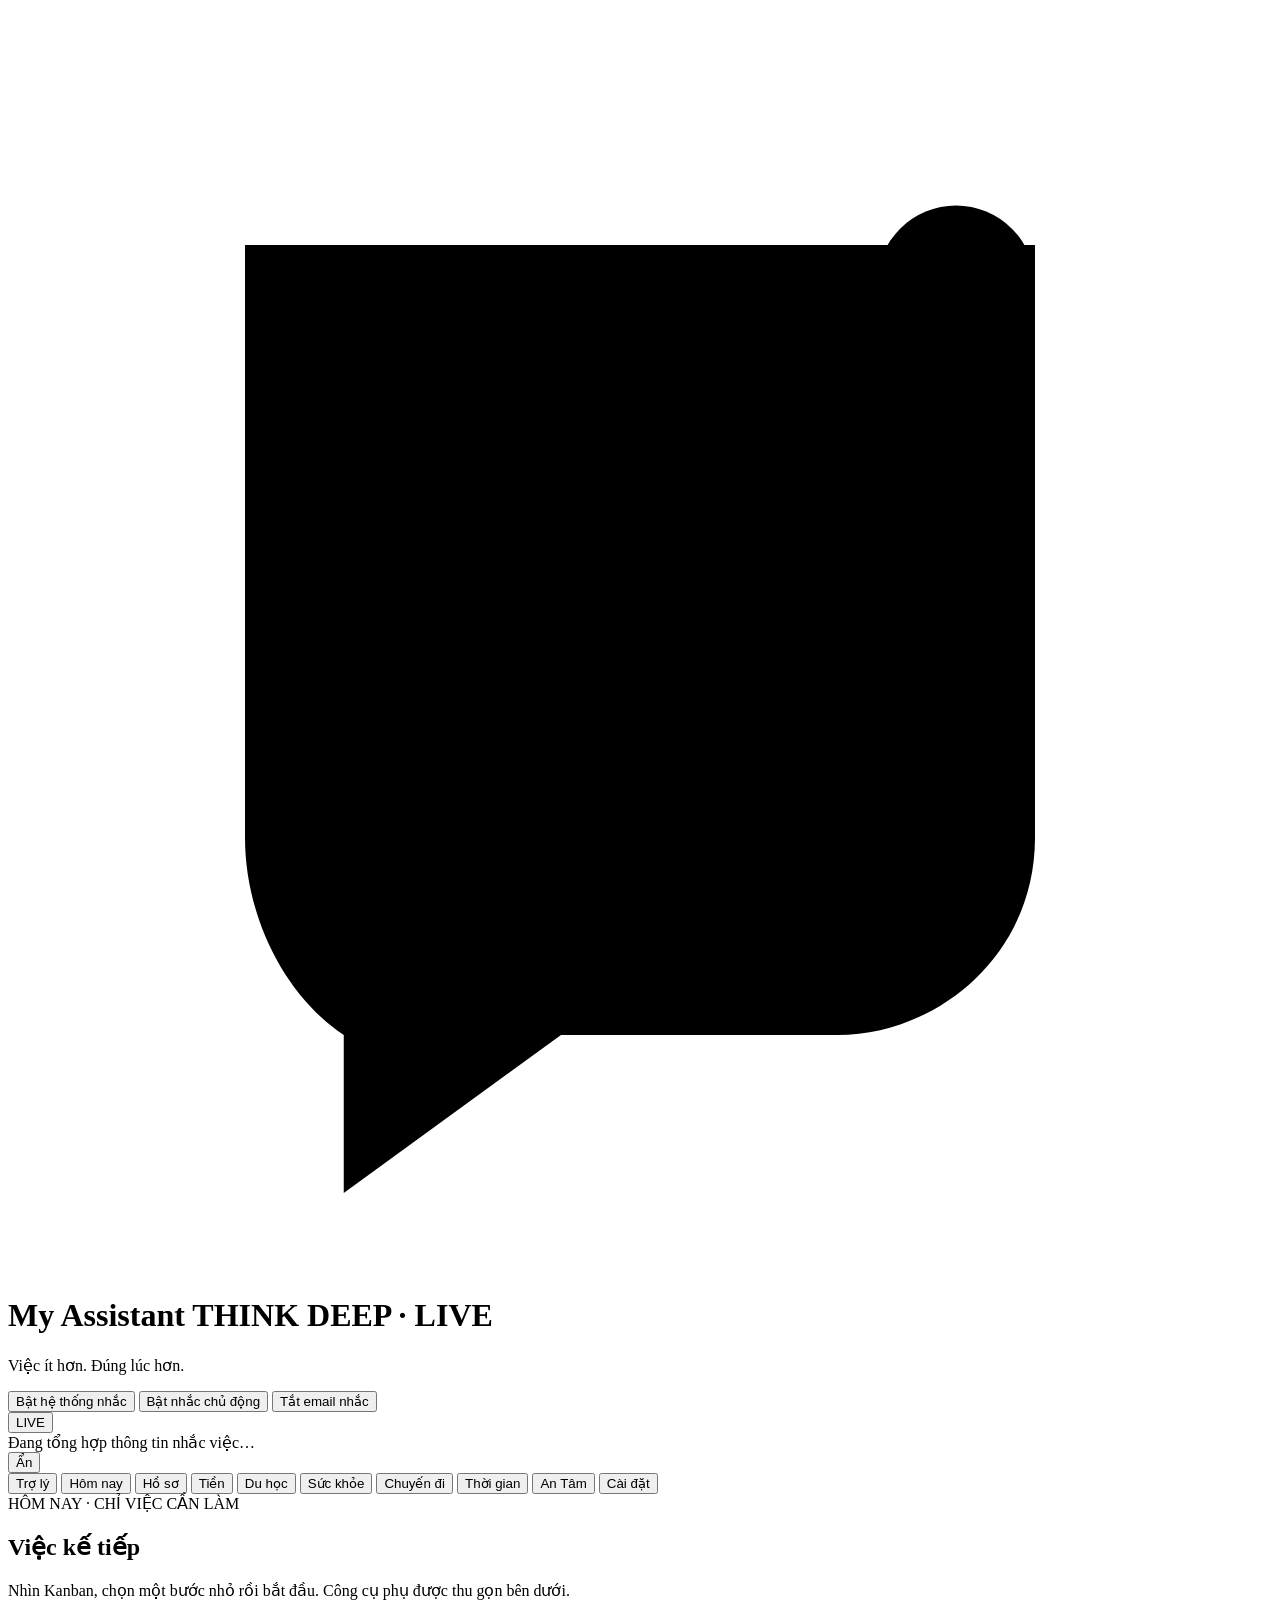
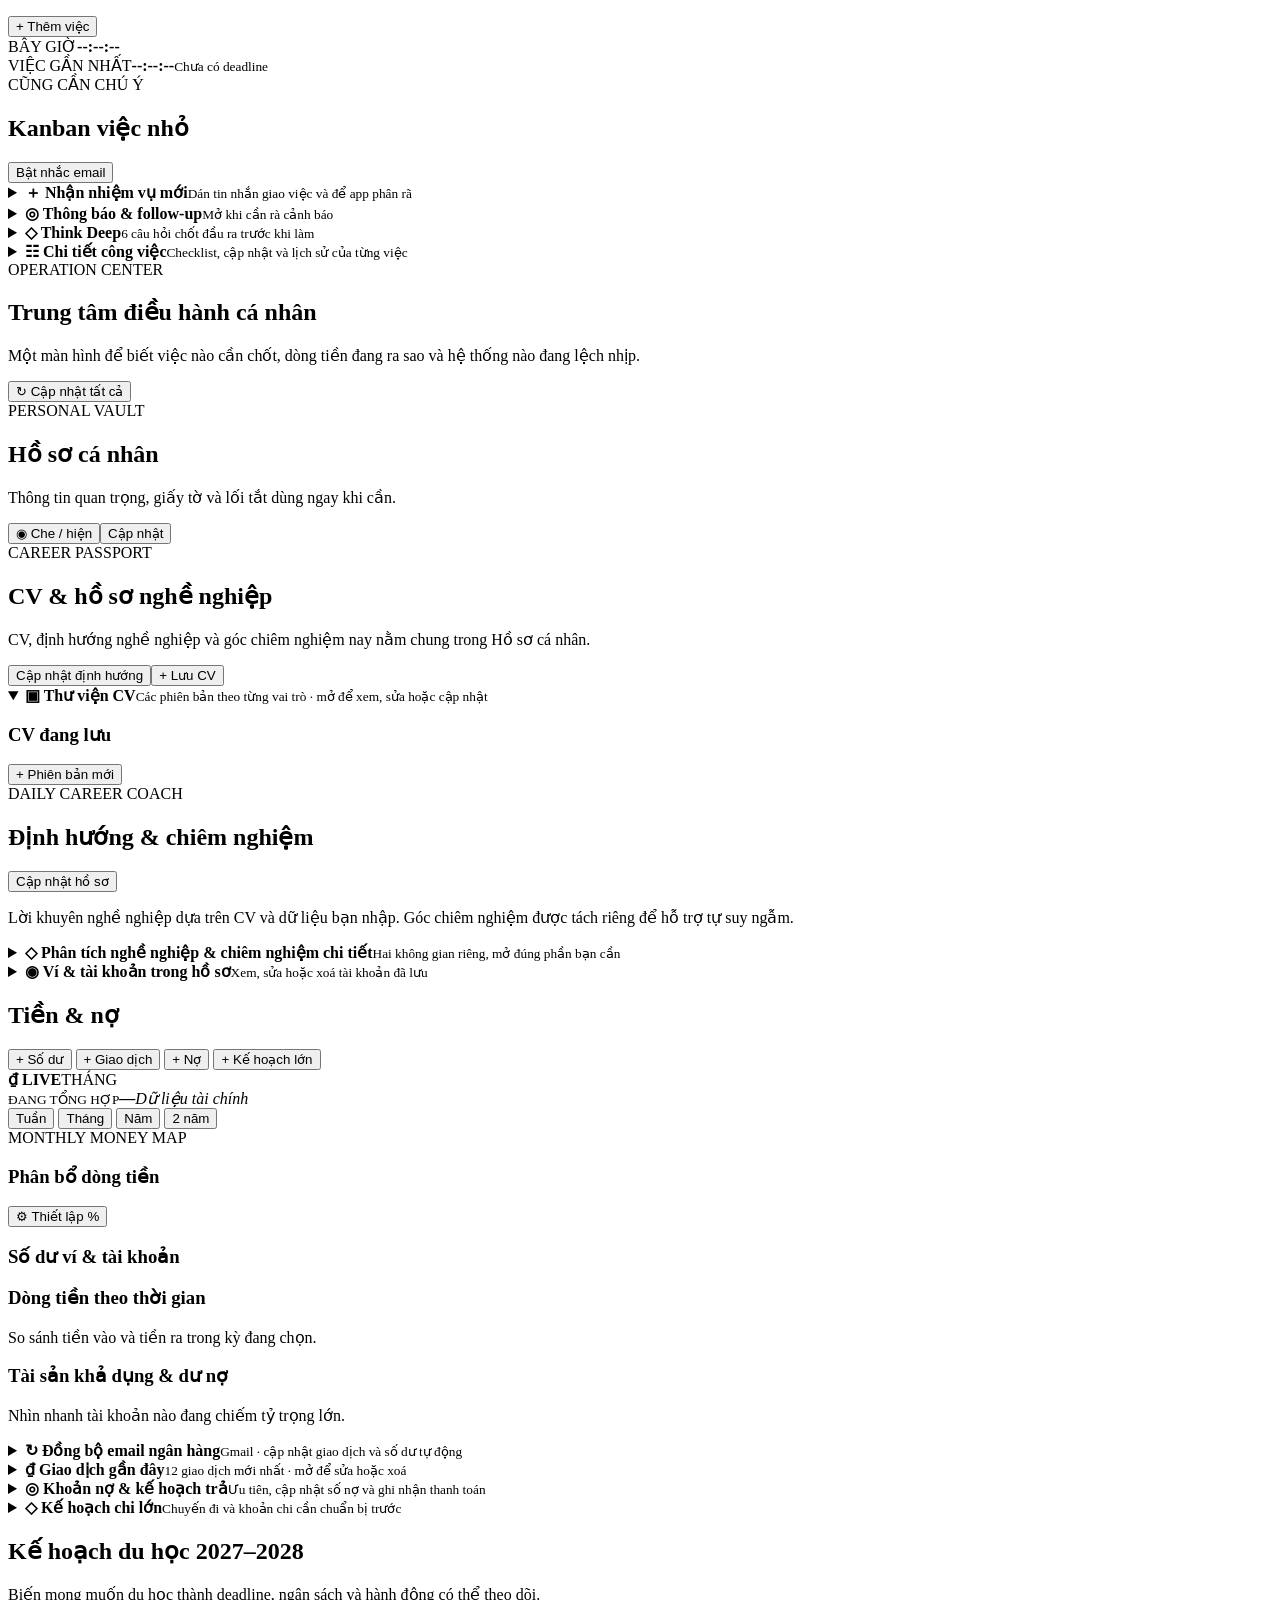
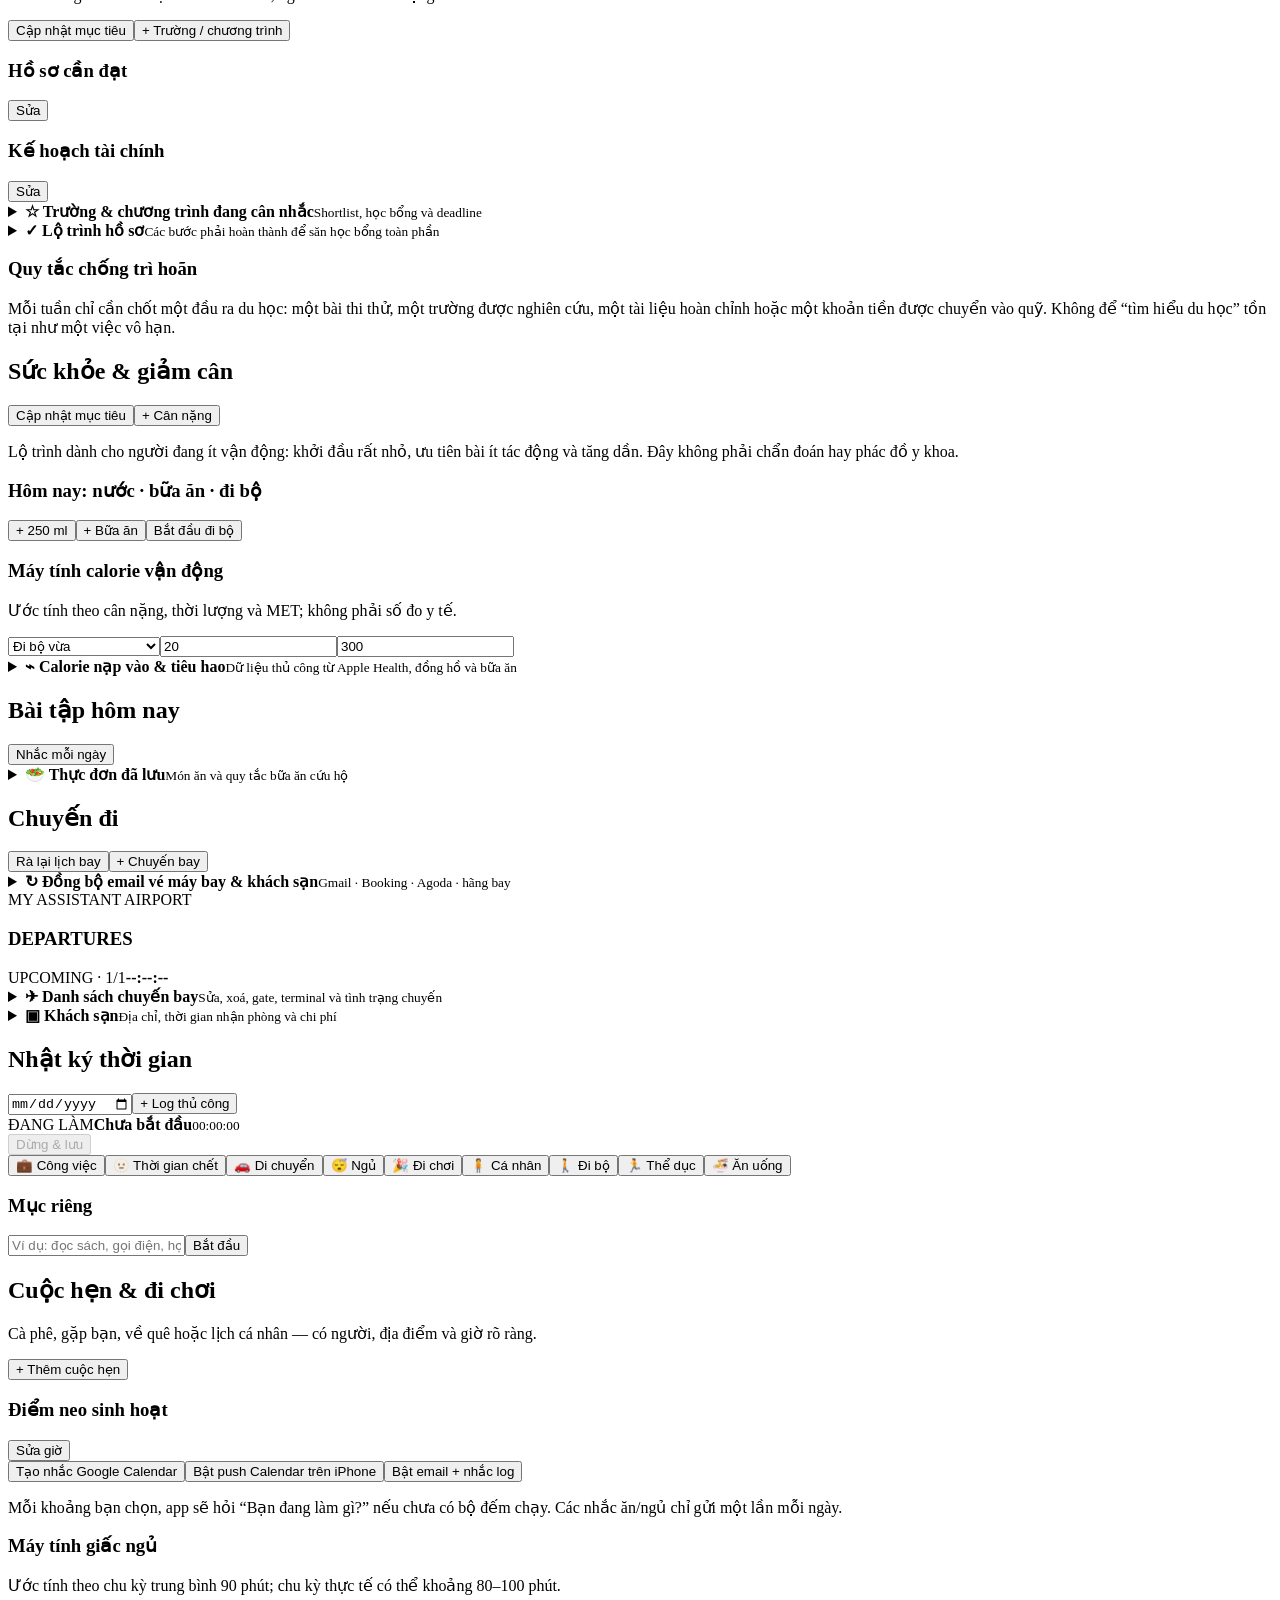
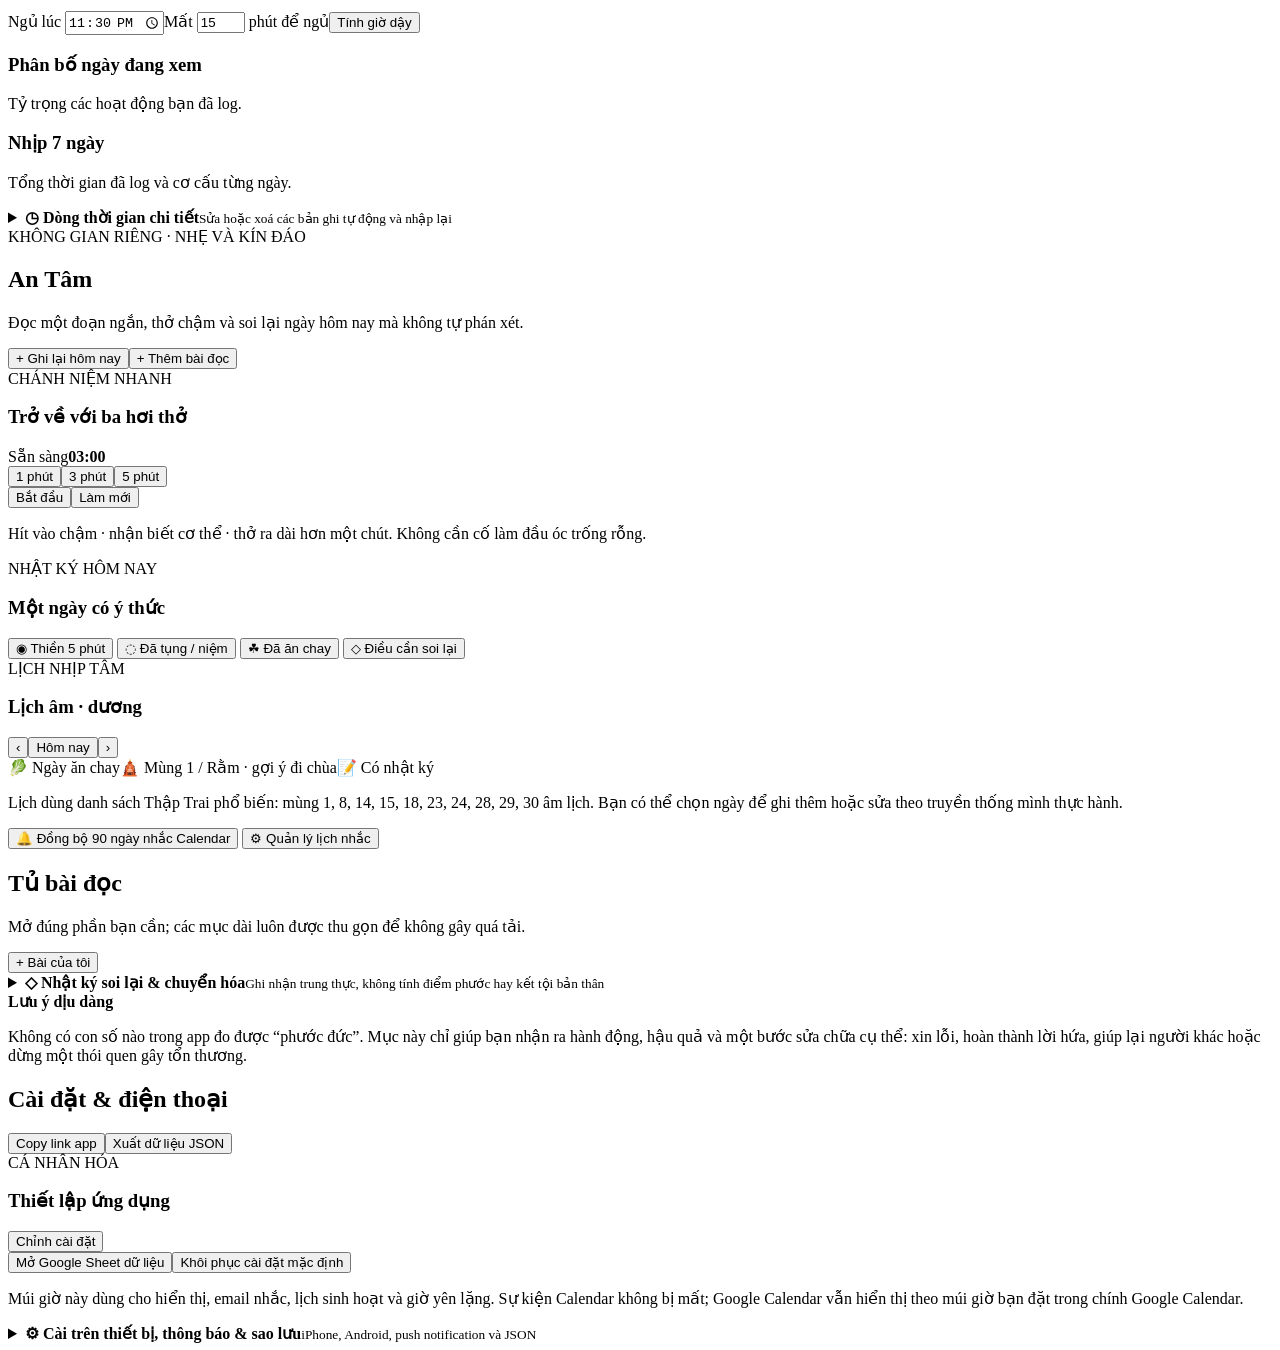
==== commit 89a3306f: "Add live finance ticker and streamline assistant" ====
--- a/Index.html
+++ b/Index.html
@@ -125,6 +125,14 @@
           <button class="outline" onclick="openForm('plan')">+ Kế hoạch lớn</button>
         </div>
       </div>
+      <section id="moneyTicker" class="money-ticker" aria-label="Bảng LED tài chính trực tiếp">
+        <div class="money-ticker-label"><b>₫ LIVE</b><span id="moneyTickerPeriod">THÁNG</span></div>
+        <div class="money-ticker-window">
+          <div id="moneyTickerTrack" class="money-ticker-track" aria-live="polite">
+            <span class="money-quote flat"><small>ĐANG TỔNG HỢP</small><b>—</b><em>Dữ liệu tài chính</em></span>
+          </div>
+        </div>
+      </section>
       <div id="moneyControlCenter" class="money-control-center" aria-live="polite"></div>
       <div id="monthlyBudgetCenter" class="command-suite" aria-live="polite"></div>
       <div class="segmented" aria-label="Khoảng thời gian tiền">
@@ -152,6 +160,17 @@
           <button class="outline" onclick="enableBankSync()">Bật tự động</button>
           <button class="outline danger" onclick="disableBankSync()">Tắt tự động</button>
         </div>
+        <div class="inline wrap statement-import-row">
+          <input id="statementImportFile" type="file" accept=".json,application/json">
+          <button class="outline" onclick="importStatementFile()">Nhập sao kê đã chuẩn hoá</button>
+          <span class="hint">Khử trùng lặp theo mã giao dịch; chỉ cập nhật giao dịch và số dư, không sửa khoản nợ.</span>
+        </div>
+        <details class="statement-paste-fallback">
+          <summary>Dán JSON khi thiết bị không mở được trình chọn tệp</summary>
+          <textarea id="statementImportText" rows="5" placeholder="Dán nội dung file JSON đã chuẩn hoá vào đây…"></textarea>
+          <button class="outline" onclick="importStatementText()">Nhập JSON đã dán</button>
+          <p class="hint">Dữ liệu được gửi thẳng tới Google Apps Script của bạn; nội dung không được lưu trong mã nguồn hoặc GitHub.</p>
+        </details>
       </div></details>
       <details class="compact-section" data-ui-fold="money-recent-transactions" ontoggle="rememberUiFold('money-recent-transactions',this)"><summary><span><b>₫ Giao dịch gần đây</b><small>12 giao dịch mới nhất · mở để sửa hoặc xoá</small></span><i></i></summary><div class="compact-section-body"><div class="section-head compact"><h3>Giao dịch gần đây</h3><button class="outline small" onclick="openForm('expense')">+ Giao dịch</button></div><div id="expenses" class="cards compact-cards"></div></div></details>
       <details class="compact-section" data-ui-fold="money-debts" ontoggle="rememberUiFold('money-debts',this)"><summary><span><b>◎ Khoản nợ & kế hoạch trả</b><small>Ưu tiên, cập nhật số nợ và ghi nhận thanh toán</small></span><i></i></summary><div class="compact-section-body"><div id="debtPayoffPlan"></div><div id="debts" class="cards"></div></div></details>
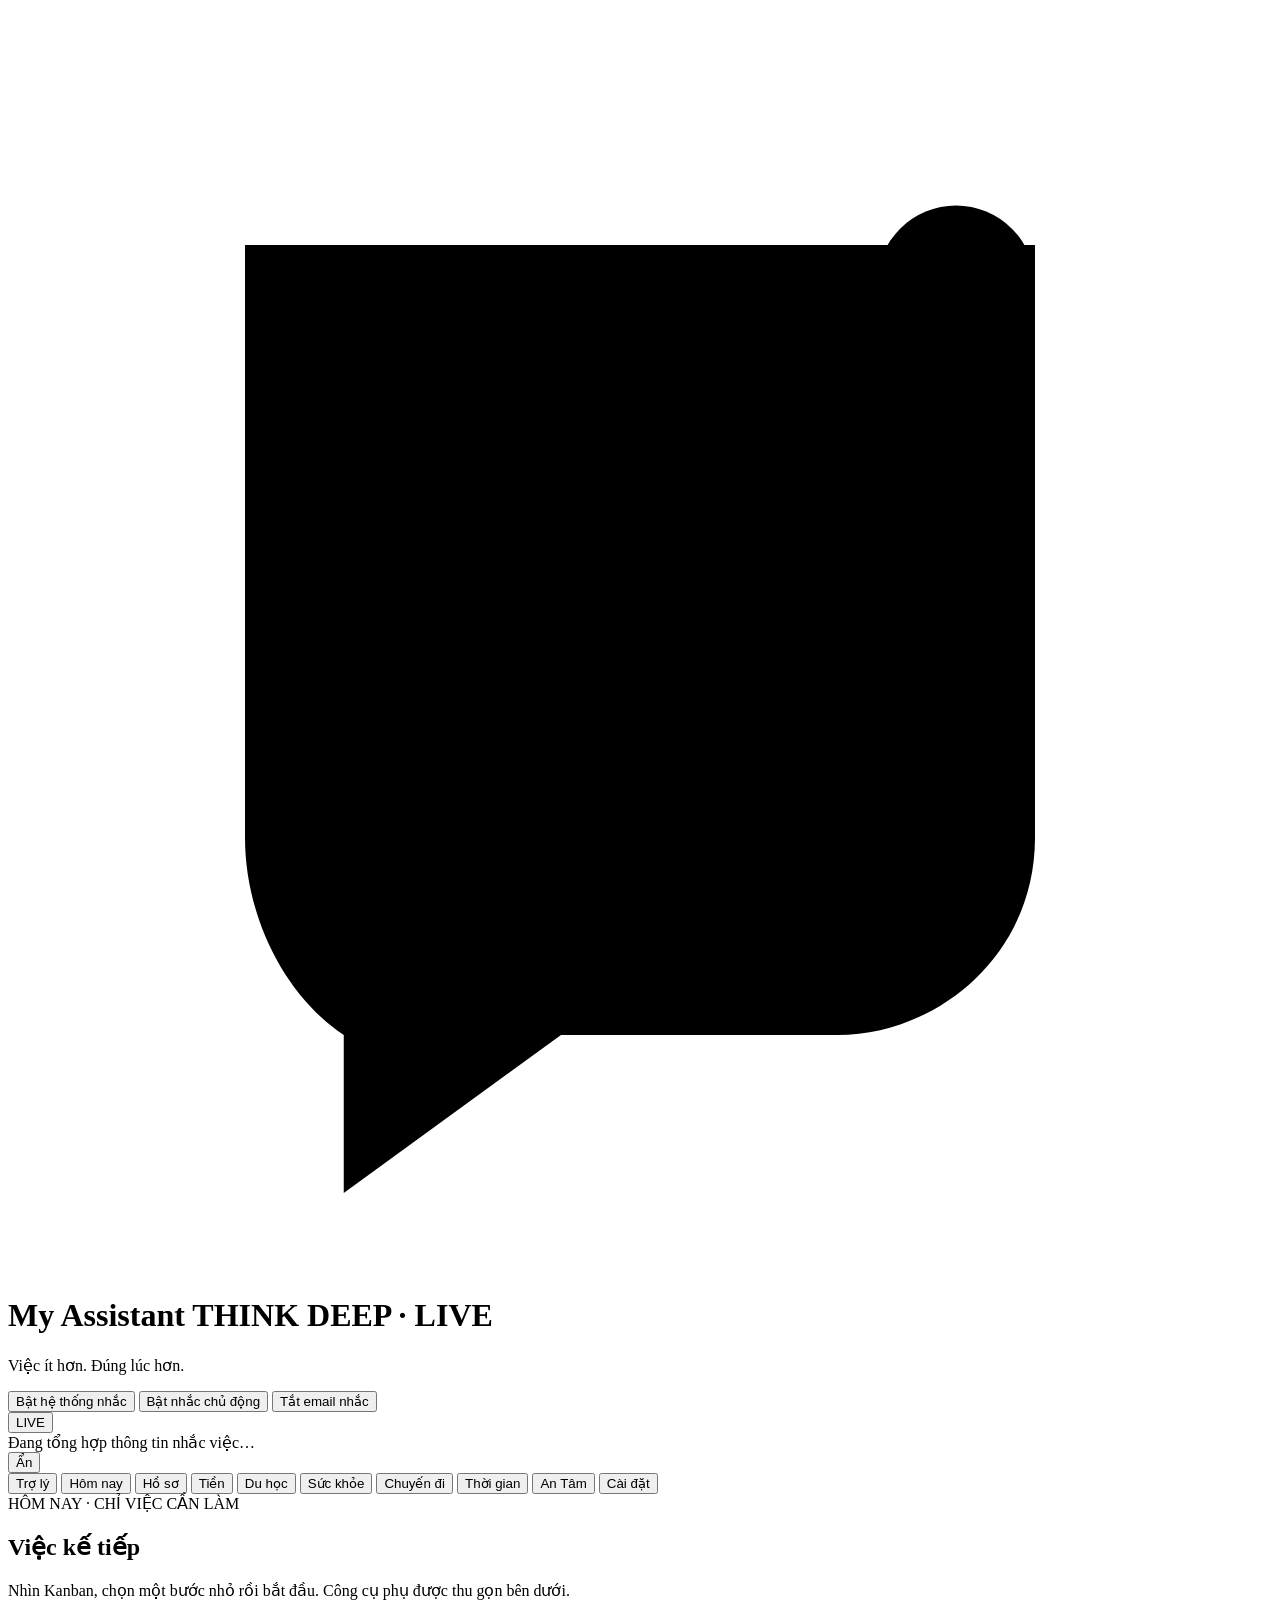
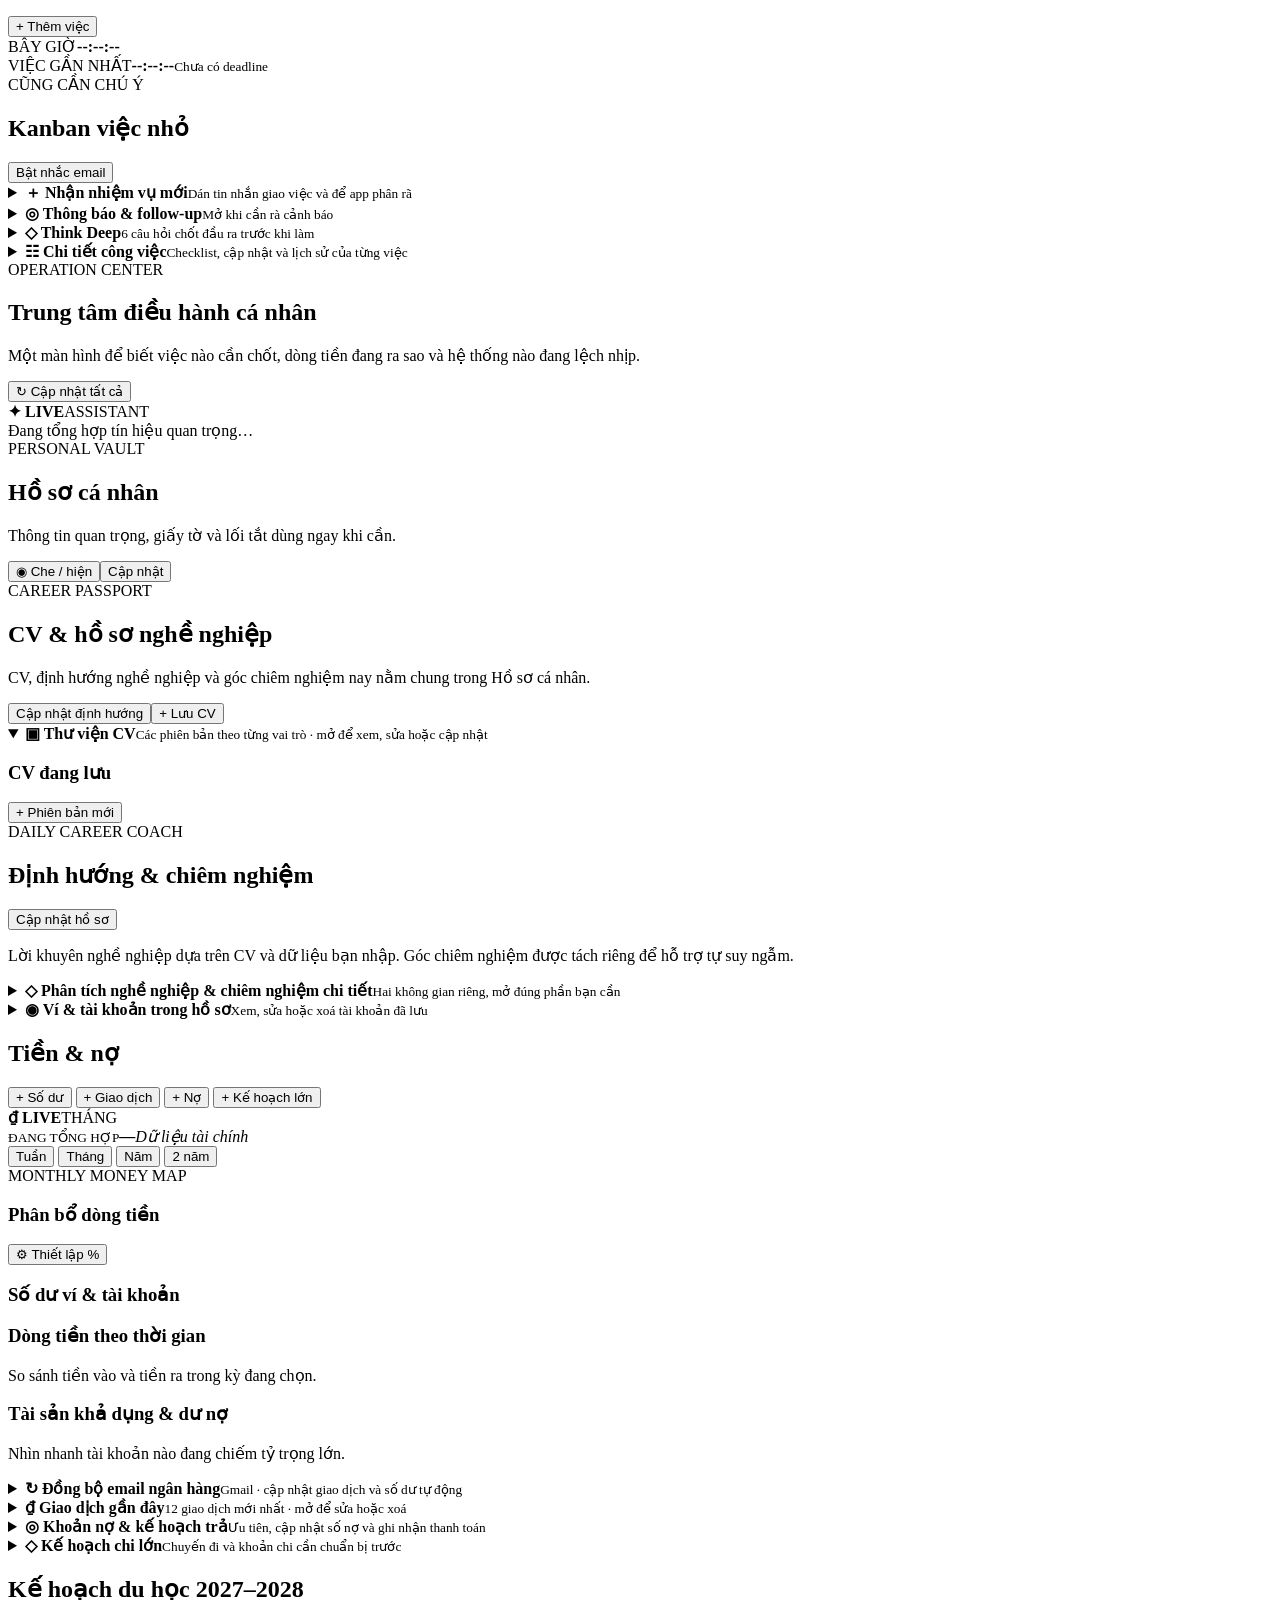
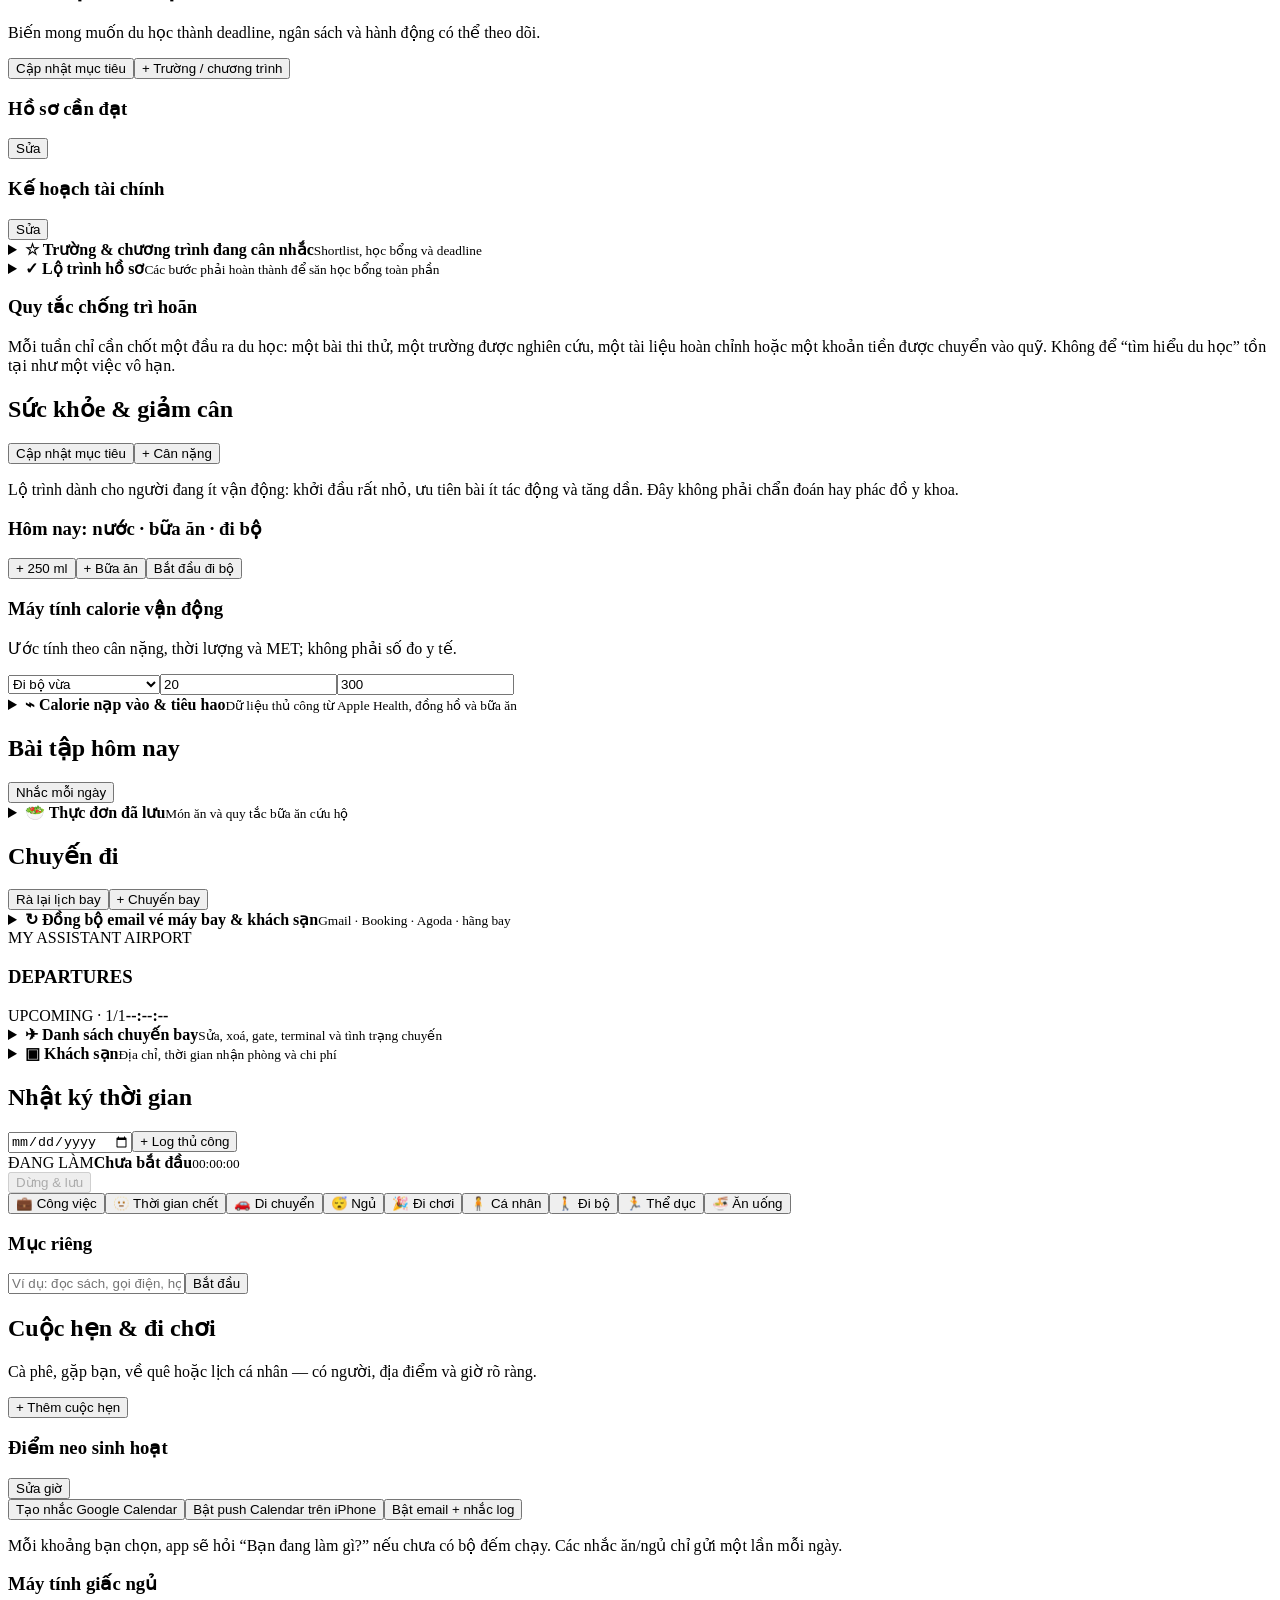
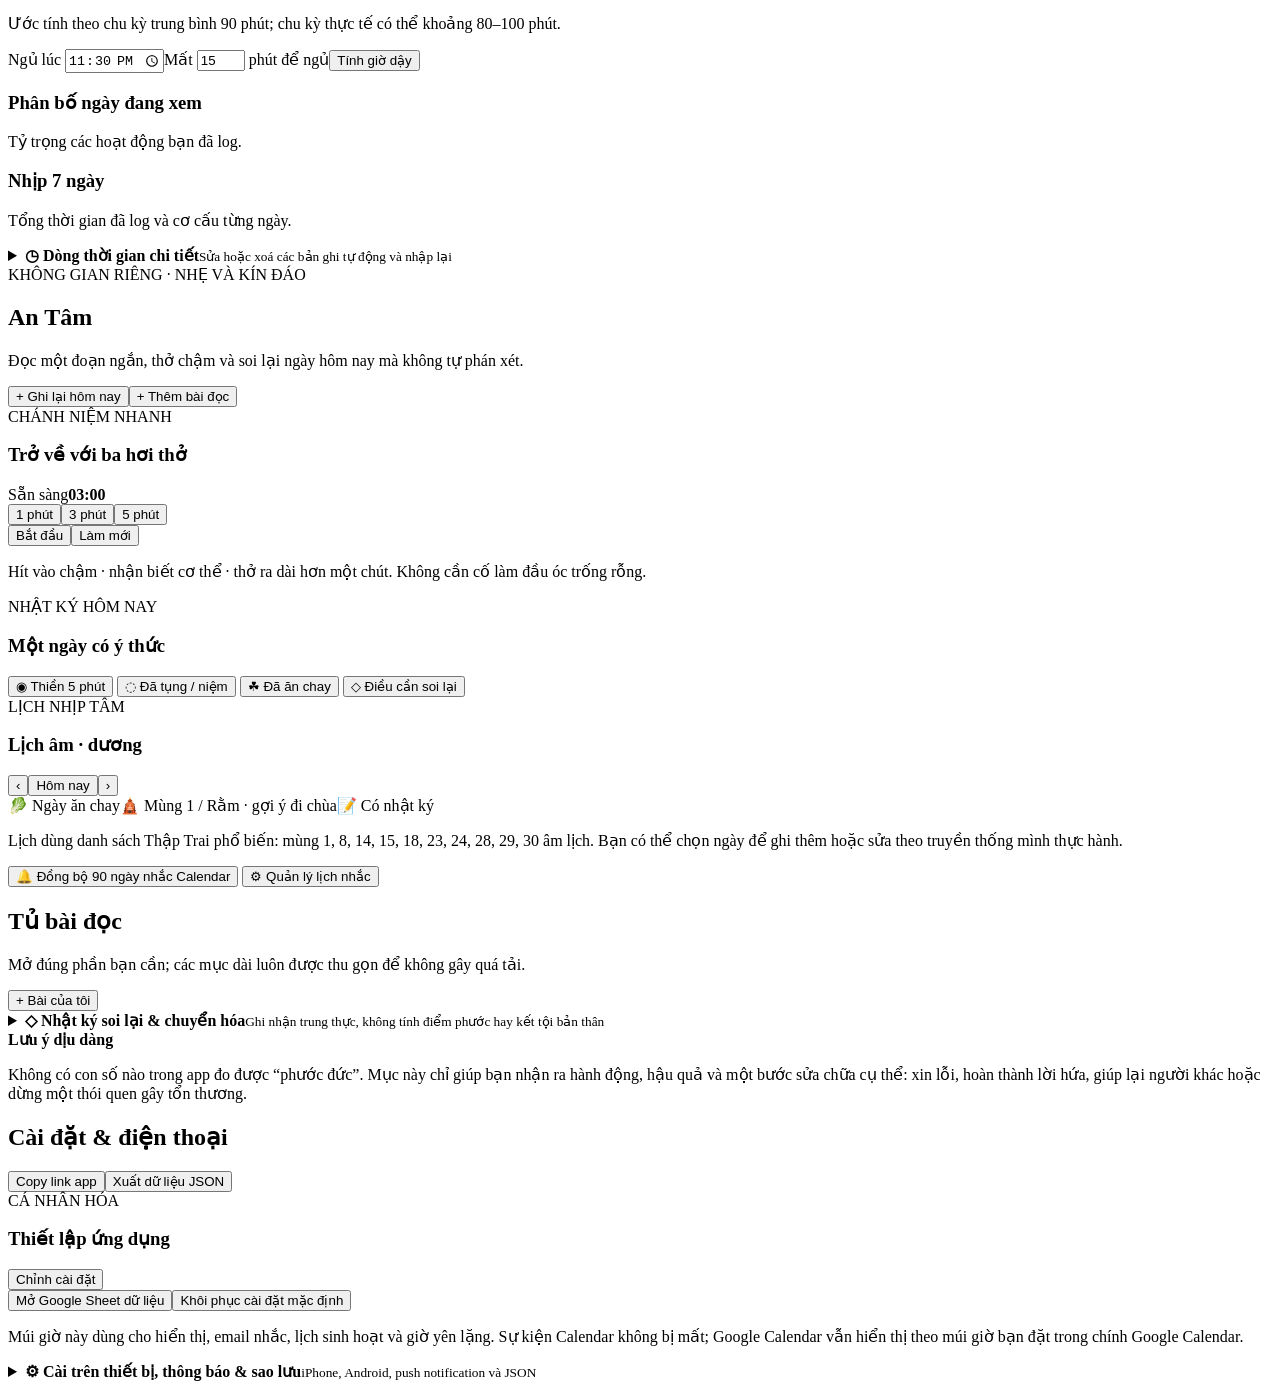
==== commit fcf268f4: "Add assistant operation ticker" ====
--- a/Index.html
+++ b/Index.html
@@ -88,6 +88,10 @@
 
     <section id="assistant" class="page active">
       <div class="section-head"><div><span class="section-kicker">OPERATION CENTER</span><h2>Trung tâm điều hành cá nhân</h2><p class="hint">Một màn hình để biết việc nào cần chốt, dòng tiền đang ra sao và hệ thống nào đang lệch nhịp.</p></div><button class="outline" onclick="refreshOperationCenter()">↻ Cập nhật tất cả</button></div>
+      <section class="assistant-led" aria-label="Dòng thông tin tổng hợp của Trợ lý">
+        <div class="assistant-led-label"><b>✦ LIVE</b><span>ASSISTANT</span></div>
+        <div class="assistant-led-window"><div id="assistantLedTrack" class="assistant-led-track" aria-live="polite"><span>Đang tổng hợp tín hiệu quan trọng…</span></div></div>
+      </section>
       <div id="assistantSystemPulse" class="command-suite compact-command-suite" aria-live="polite"></div>
       <section id="assistantBrief" class="assistant-brief" aria-live="polite"></section>
     </section>
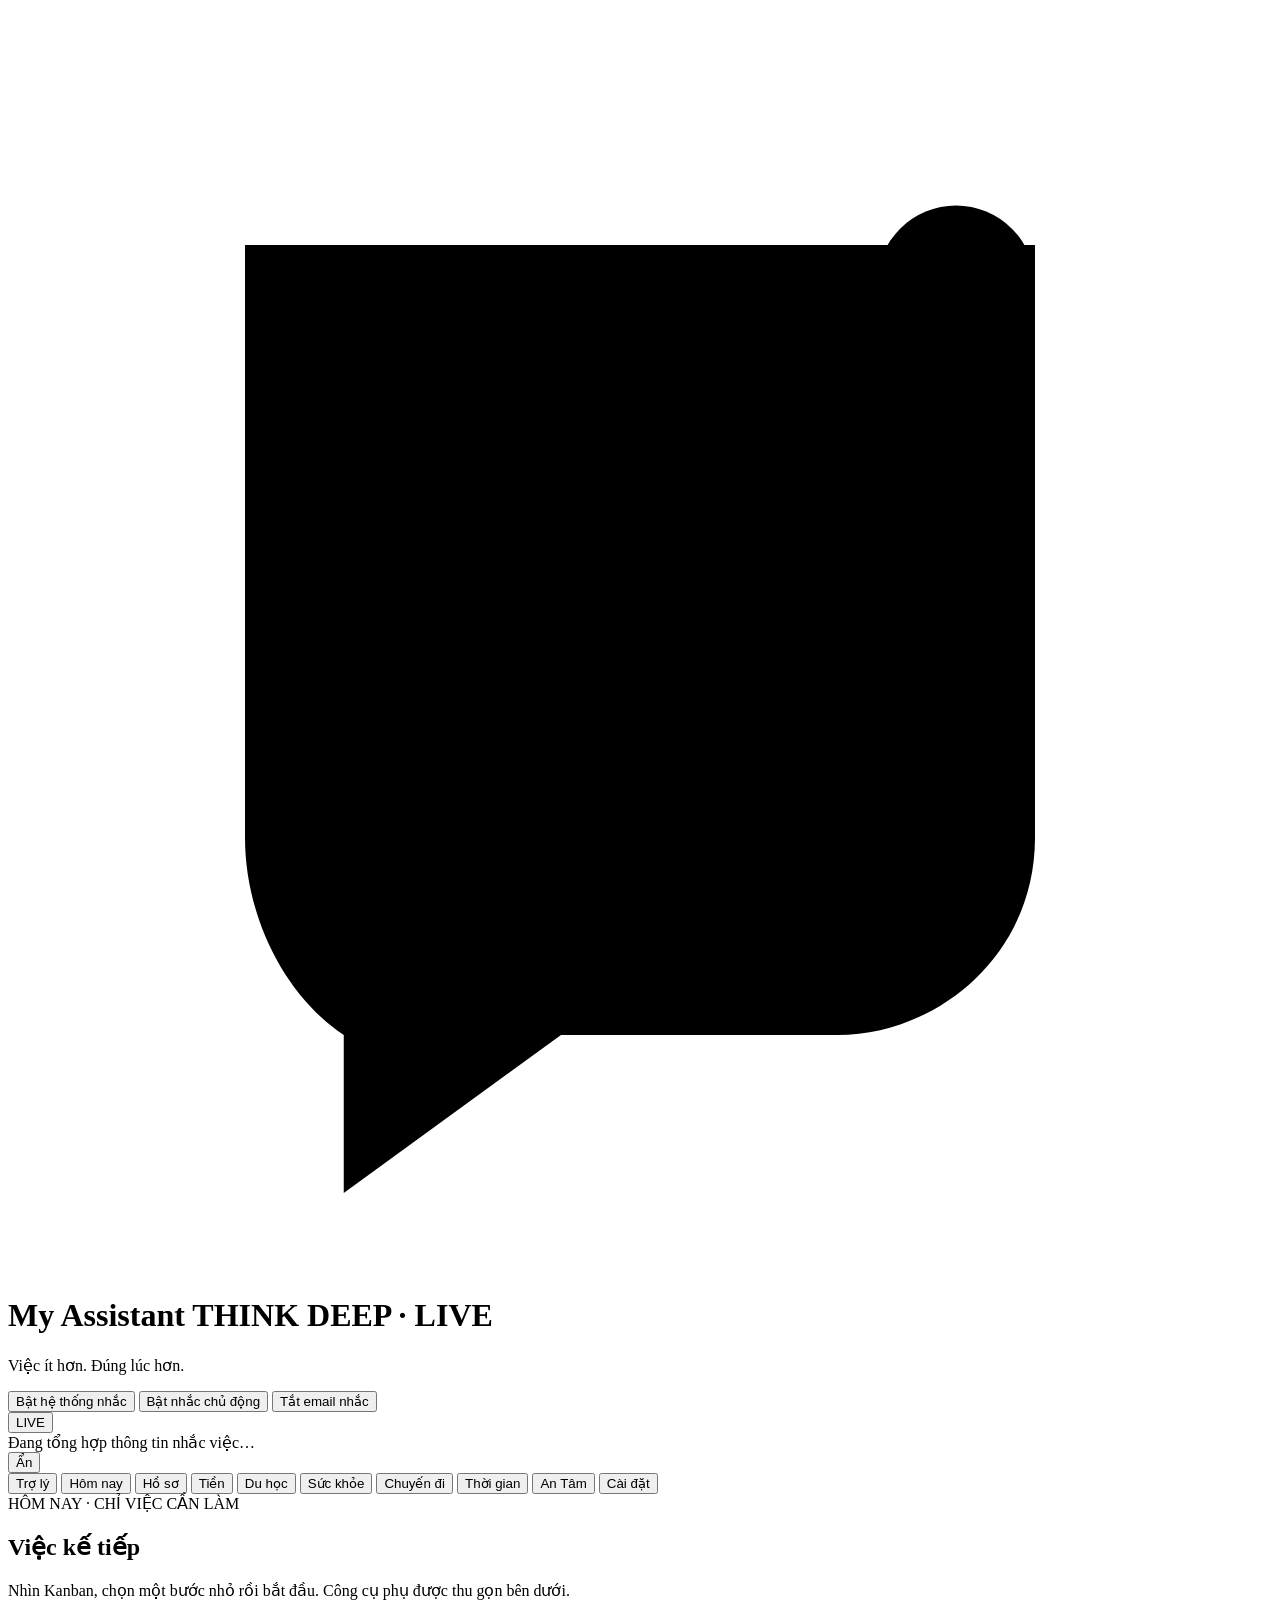
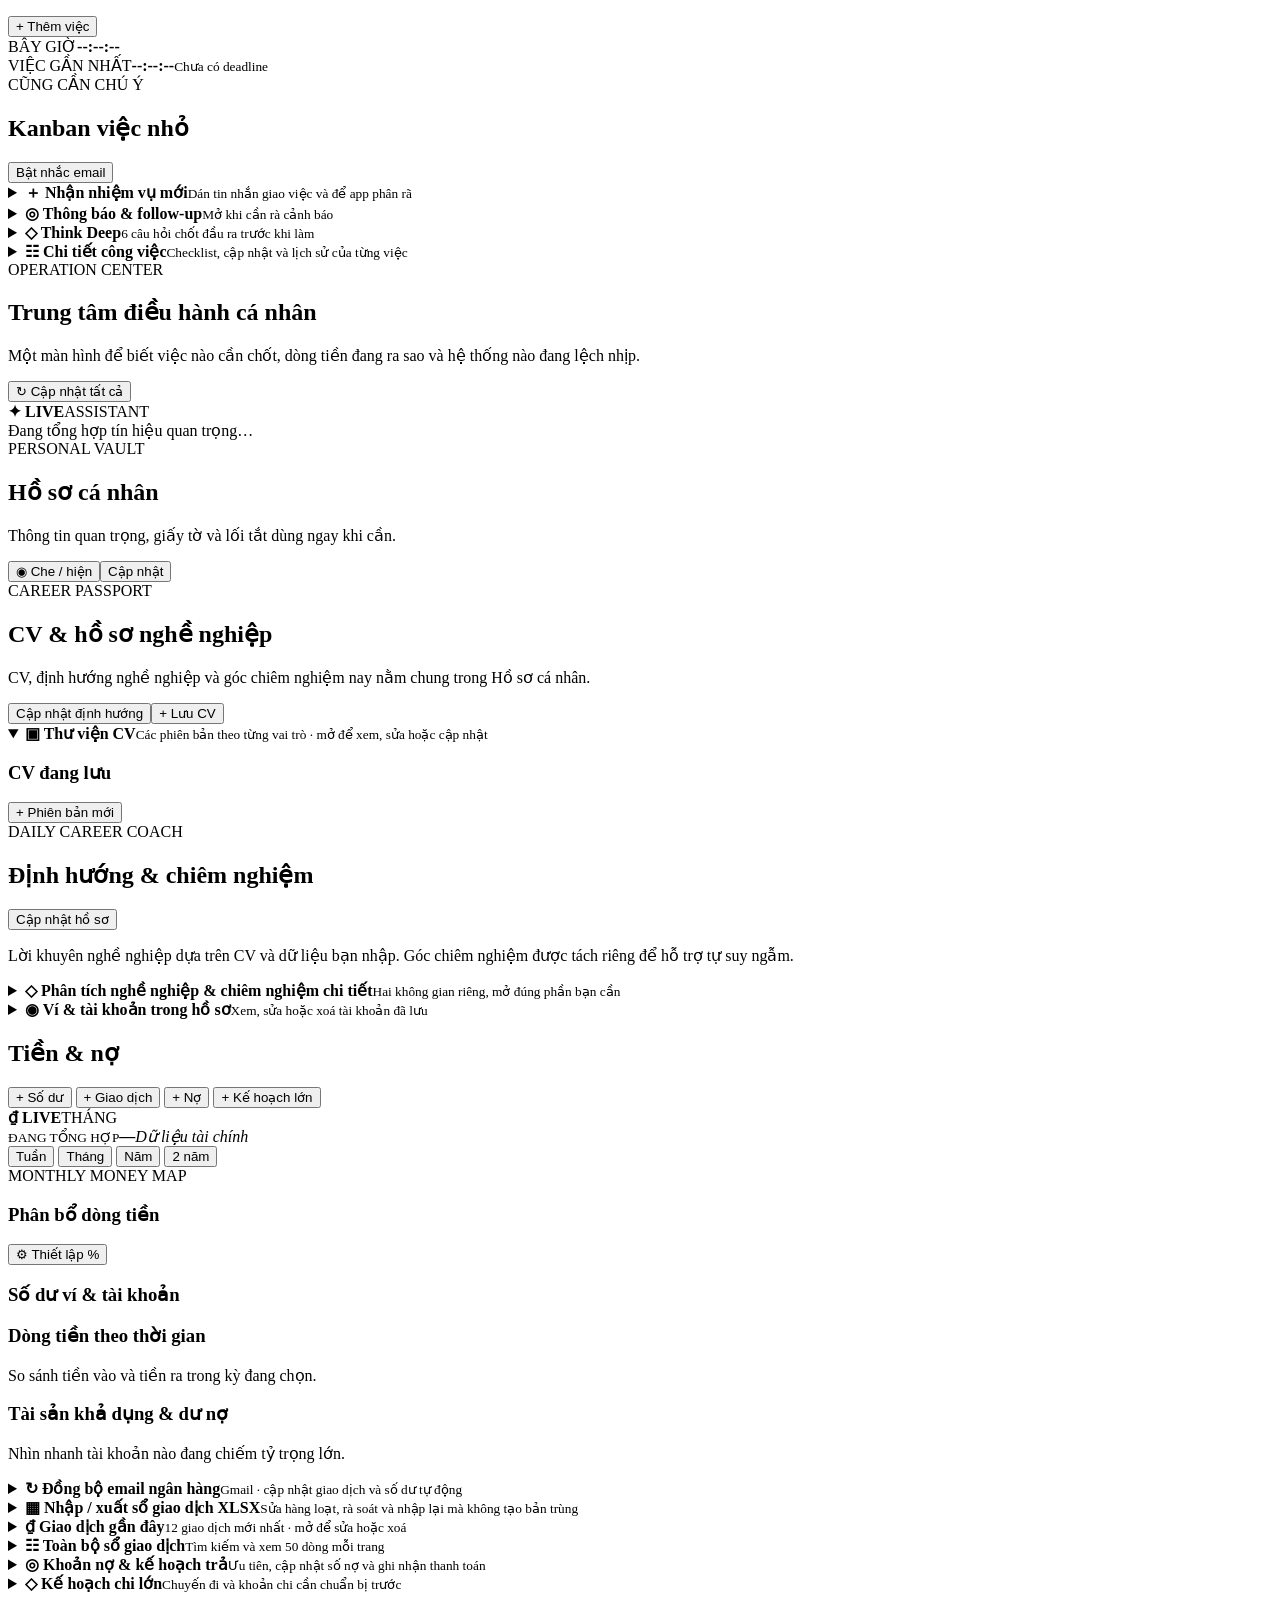
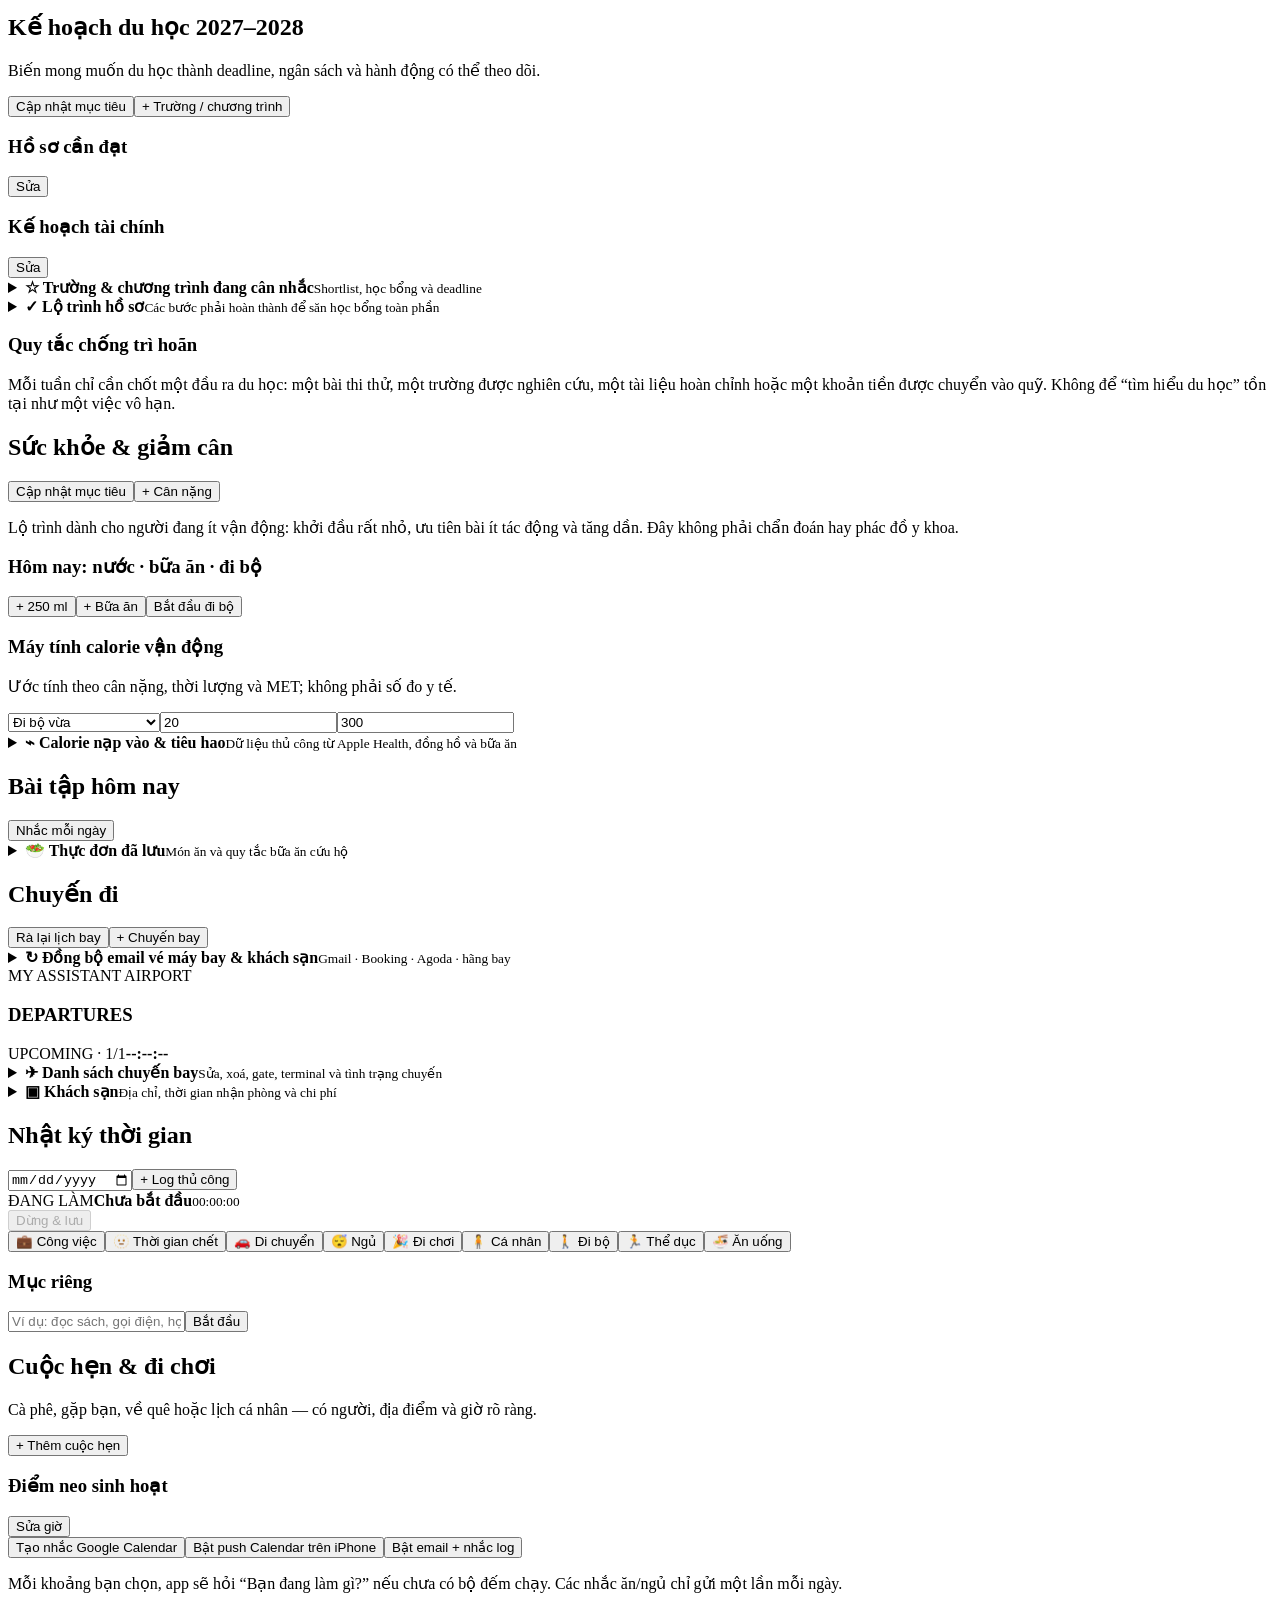
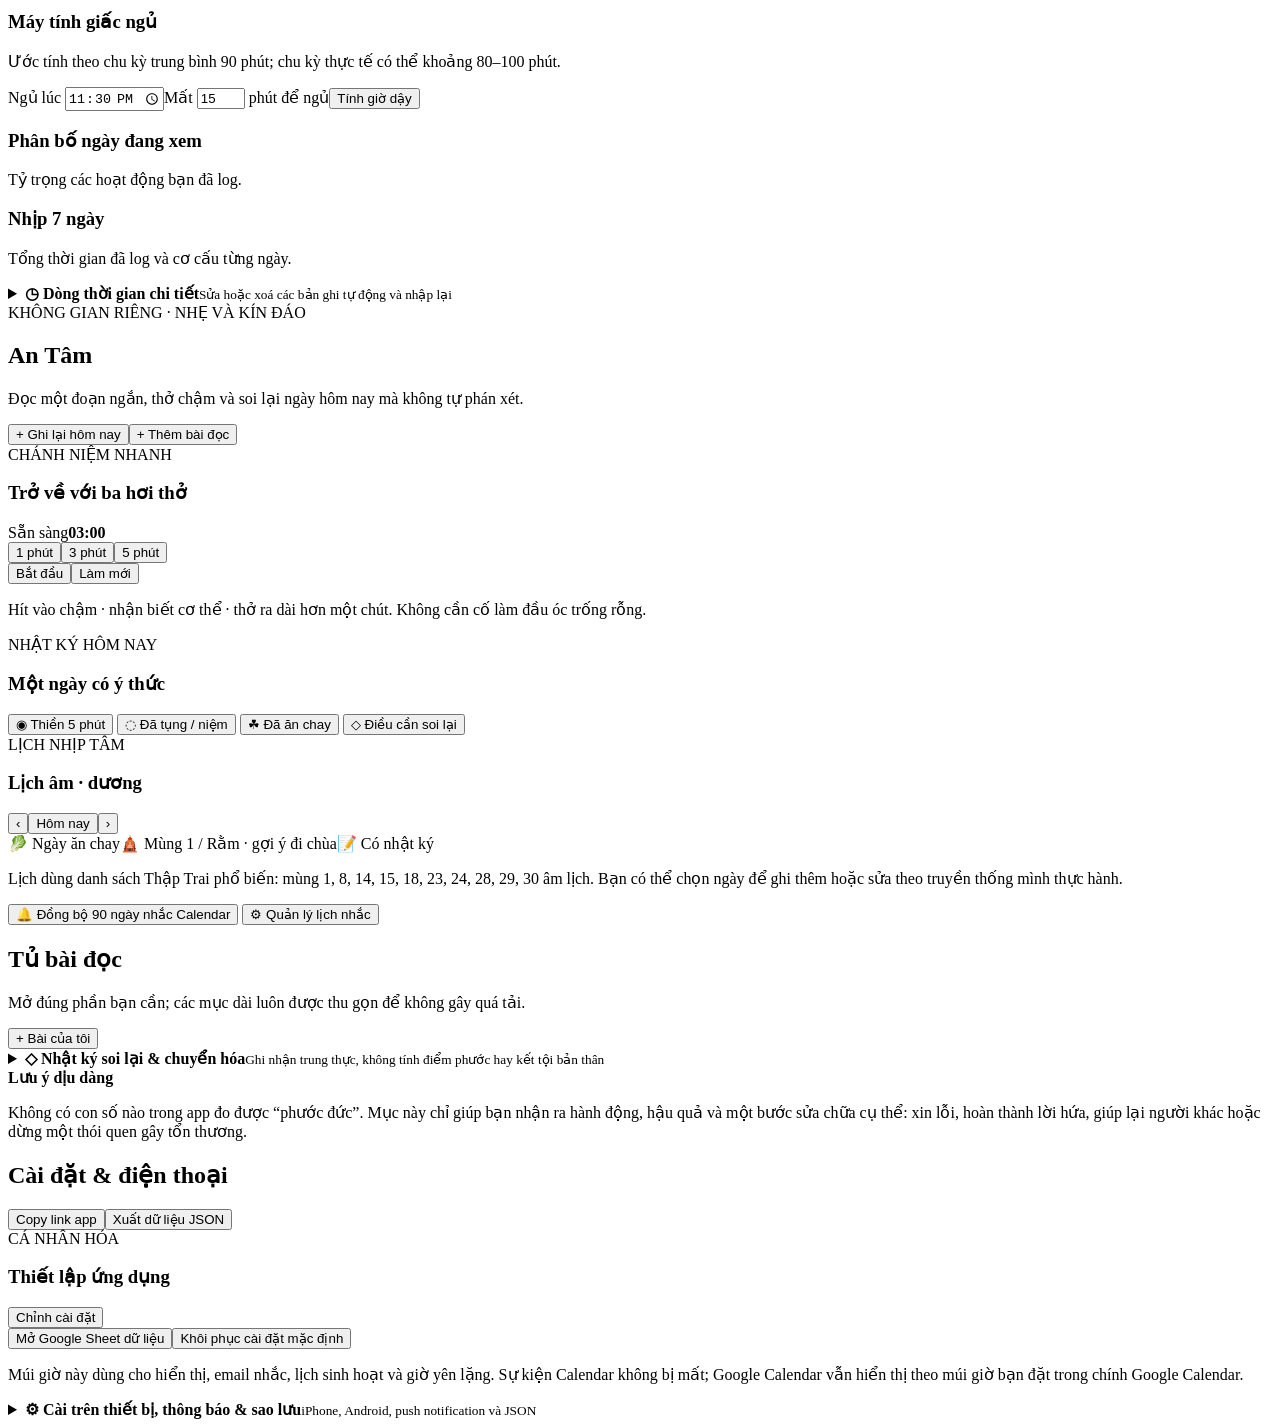
==== commit 5fb85c22: "Prevent duplicate Gmail transactions and add XLSX ledger" ====
--- a/Index.html
+++ b/Index.html
@@ -160,7 +160,7 @@
         <div class="inline wrap">
           <input id="gmailQuery" placeholder='from:alerts@yourbank.com newer_than:730d'>
           <select id="gmailWallet"></select>
-          <button onclick="importExpenses()">Nhập ngay</button>
+          <button onclick="importExpenses(this)">Nhập ngay</button>
           <button class="outline" onclick="enableBankSync()">Bật tự động</button>
           <button class="outline danger" onclick="disableBankSync()">Tắt tự động</button>
         </div>
@@ -176,7 +176,15 @@
           <p class="hint">Dữ liệu được gửi thẳng tới Google Apps Script của bạn; nội dung không được lưu trong mã nguồn hoặc GitHub.</p>
         </details>
       </div></details>
+      <details class="compact-section" data-ui-fold="money-xlsx-ledger" ontoggle="rememberUiFold('money-xlsx-ledger',this)"><summary><span><b>▦ Nhập / xuất sổ giao dịch XLSX</b><small>Sửa hàng loạt, rà soát và nhập lại mà không tạo bản trùng</small></span><i></i></summary><div class="compact-section-body expense-xlsx-panel">
+        <div class="section-head compact"><div><h3>Sổ XLSX an toàn</h3><p class="hint">Mỗi dòng có mã giao dịch và khóa chống trùng. Dùng cột action: ADD, UPDATE hoặc DELETE.</p></div><div class="actions"><button class="outline" onclick="exportExpenseWorkbook(false)">Xuất toàn bộ</button><button class="outline" onclick="exportExpenseWorkbook(true)">Tải file mẫu</button></div></div>
+        <div class="inline wrap"><input id="expenseWorkbookFile" type="file" accept=".xlsx,.xls,application/vnd.openxmlformats-officedocument.spreadsheetml.sheet,application/vnd.ms-excel"><button onclick="importExpenseWorkbookFile(this)">Nhập XLSX</button><span class="hint">Bản ghi trùng Gmail Message ID hoặc cùng ngày–số tiền–ví–nội dung sẽ được bỏ qua.</span></div>
+      </div></details>
       <details class="compact-section" data-ui-fold="money-recent-transactions" ontoggle="rememberUiFold('money-recent-transactions',this)"><summary><span><b>₫ Giao dịch gần đây</b><small>12 giao dịch mới nhất · mở để sửa hoặc xoá</small></span><i></i></summary><div class="compact-section-body"><div class="section-head compact"><h3>Giao dịch gần đây</h3><button class="outline small" onclick="openForm('expense')">+ Giao dịch</button></div><div id="expenses" class="cards compact-cards"></div></div></details>
+      <details class="compact-section" data-ui-fold="money-full-ledger" ontoggle="rememberUiFold('money-full-ledger',this)"><summary><span><b>☷ Toàn bộ sổ giao dịch</b><small id="expenseLedgerCount">Tìm kiếm và xem 50 dòng mỗi trang</small></span><i></i></summary><div class="compact-section-body">
+        <div class="expense-ledger-toolbar"><input id="expenseLedgerSearch" placeholder="Tìm nội dung, danh mục, nguồn…" oninput="renderExpenseLedger(true)"><select id="expenseLedgerDirection" onchange="renderExpenseLedger(true)"><option value="">Tất cả dòng tiền</option><option value="income">Tiền vào</option><option value="expense">Tiền ra</option></select><button class="outline" onclick="openForm('expense')">+ Giao dịch</button></div>
+        <div id="expenseLedger" class="expense-ledger-list"></div><div class="expense-ledger-pager"><button class="outline" onclick="moveExpenseLedger(-1)">← Trước</button><span id="expenseLedgerPage">Trang 1/1</span><button class="outline" onclick="moveExpenseLedger(1)">Sau →</button></div>
+      </div></details>
       <details class="compact-section" data-ui-fold="money-debts" ontoggle="rememberUiFold('money-debts',this)"><summary><span><b>◎ Khoản nợ & kế hoạch trả</b><small>Ưu tiên, cập nhật số nợ và ghi nhận thanh toán</small></span><i></i></summary><div class="compact-section-body"><div id="debtPayoffPlan"></div><div id="debts" class="cards"></div></div></details>
       <details class="compact-section" data-ui-fold="money-plans" ontoggle="rememberUiFold('money-plans',this)"><summary><span><b>◇ Kế hoạch chi lớn</b><small>Chuyến đi và khoản chi cần chuẩn bị trước</small></span><i></i></summary><div class="compact-section-body"><div class="section-head compact"><h3>Kế hoạch chi lớn / chuyến đi sắp tới</h3><button class="outline" onclick="openForm('plan')">+ Kế hoạch</button></div><div id="moneyCoach" class="cards"></div><div id="plans" class="cards"></div></div></details>
     </section>
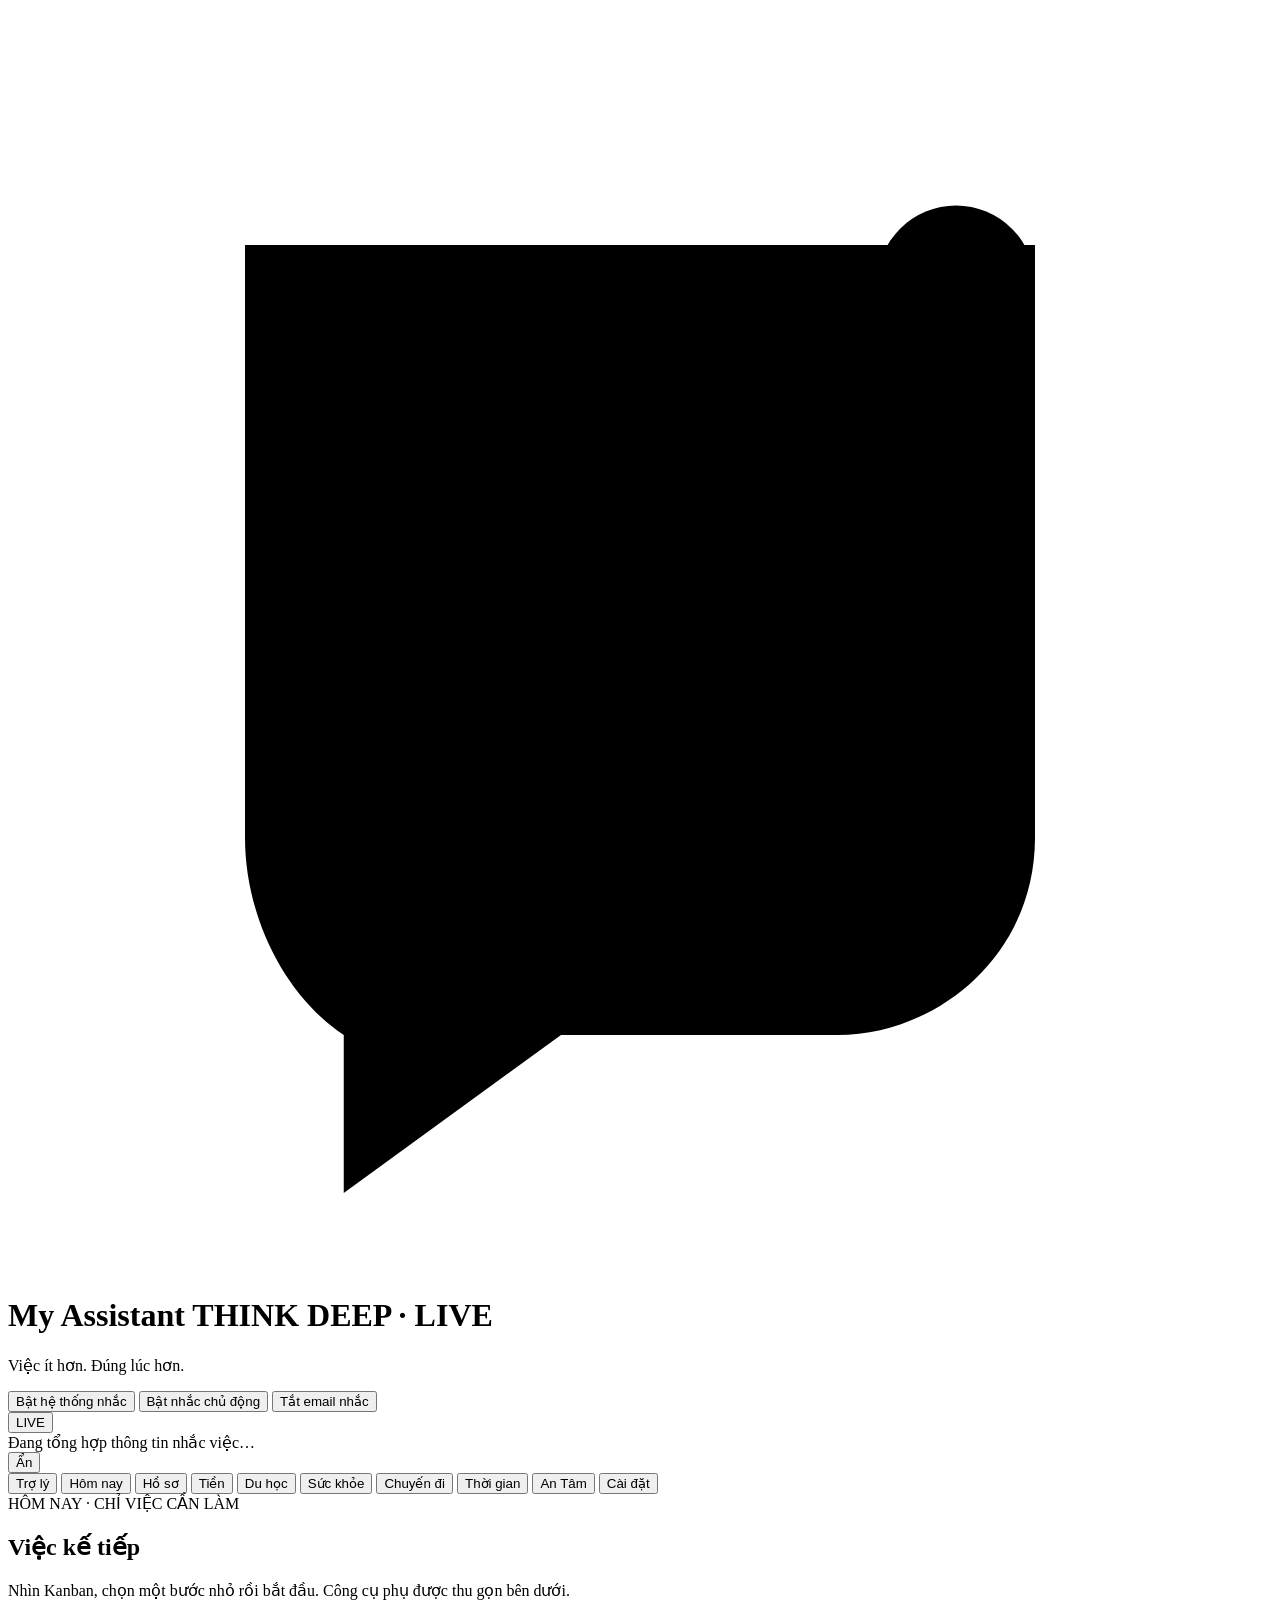
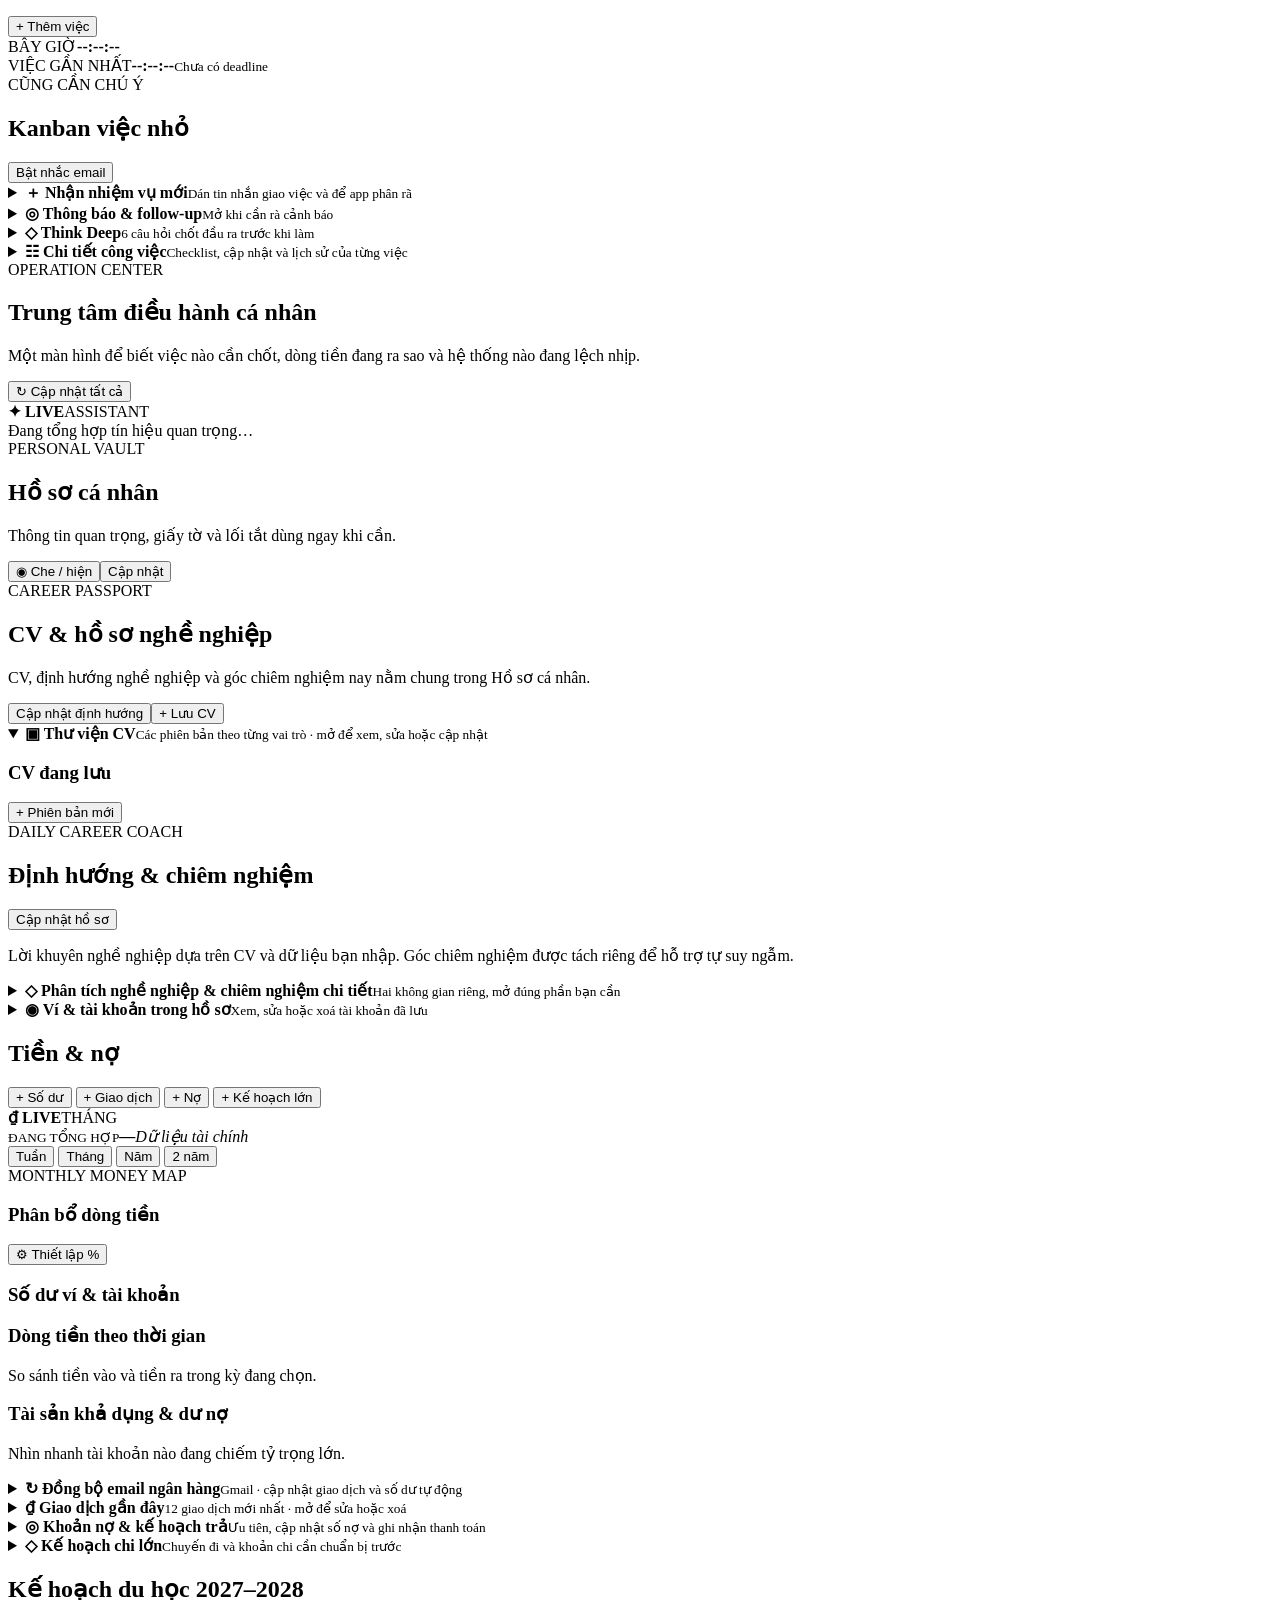
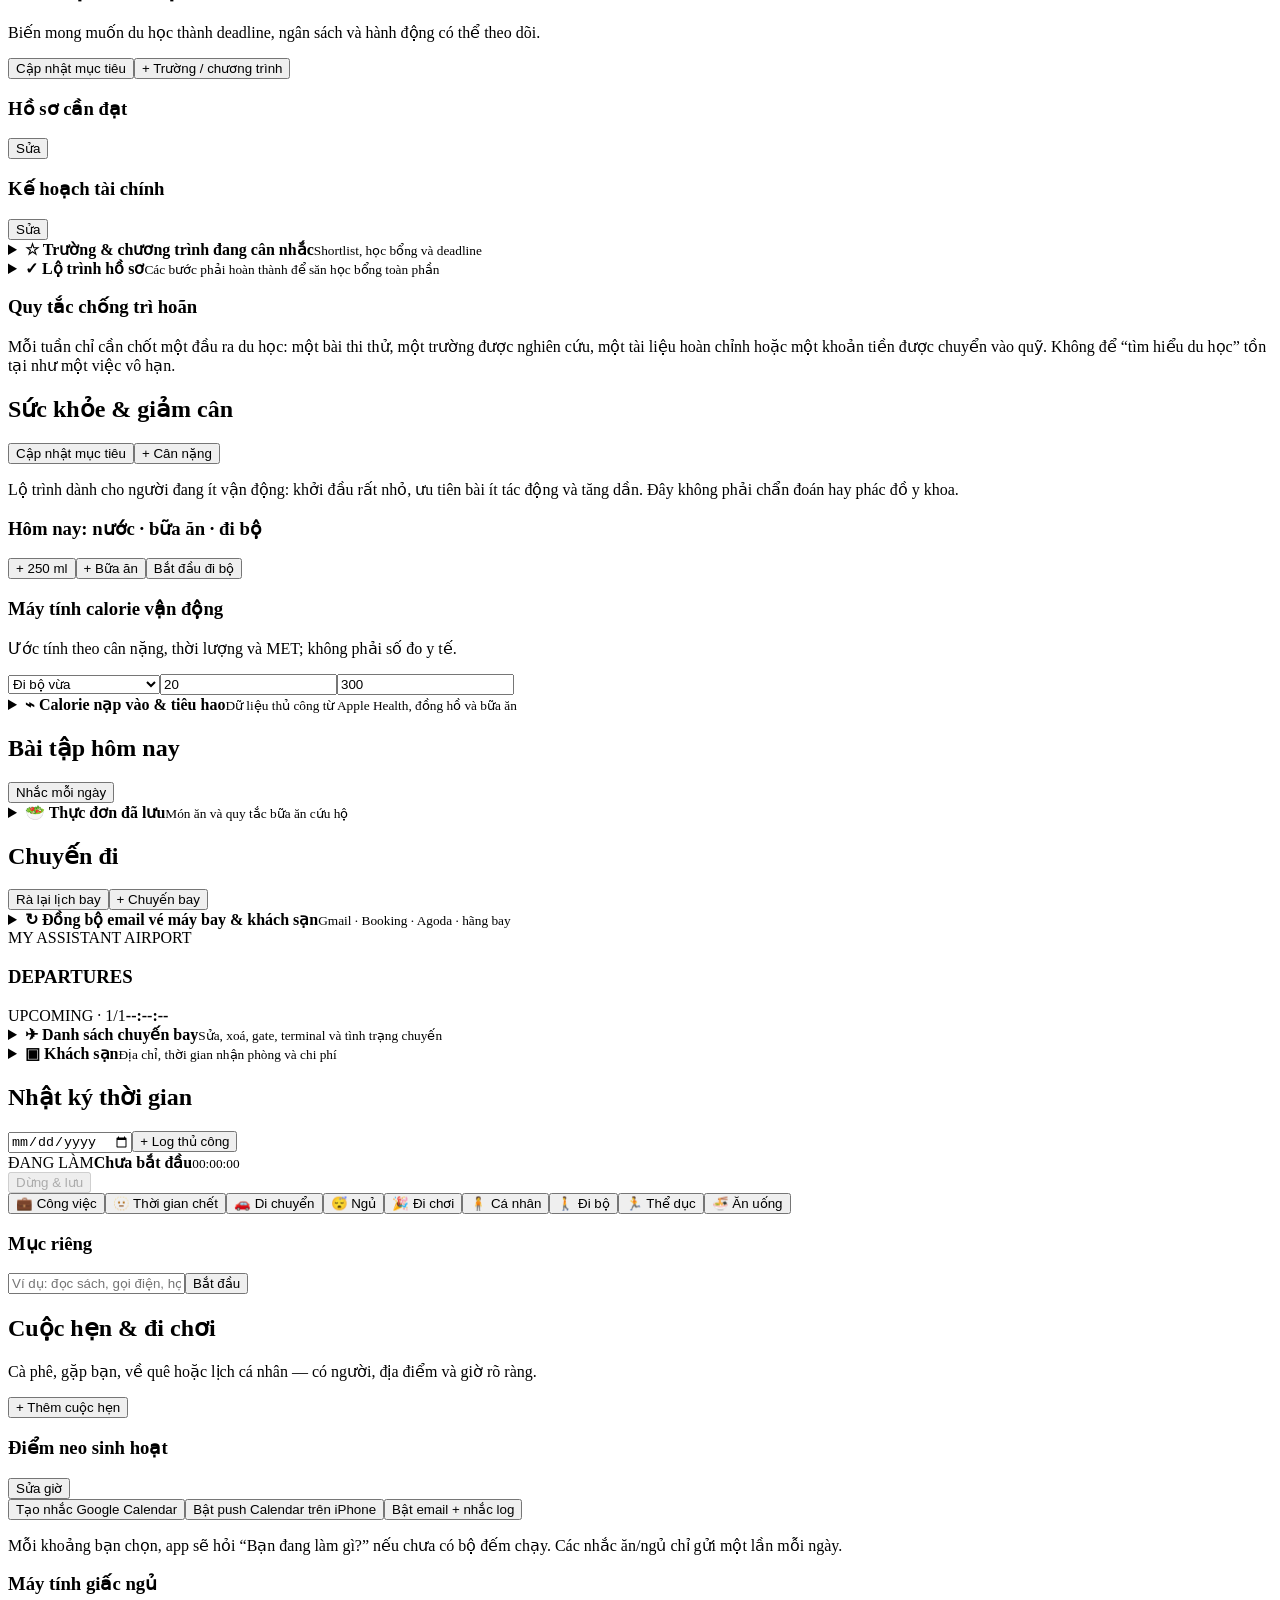
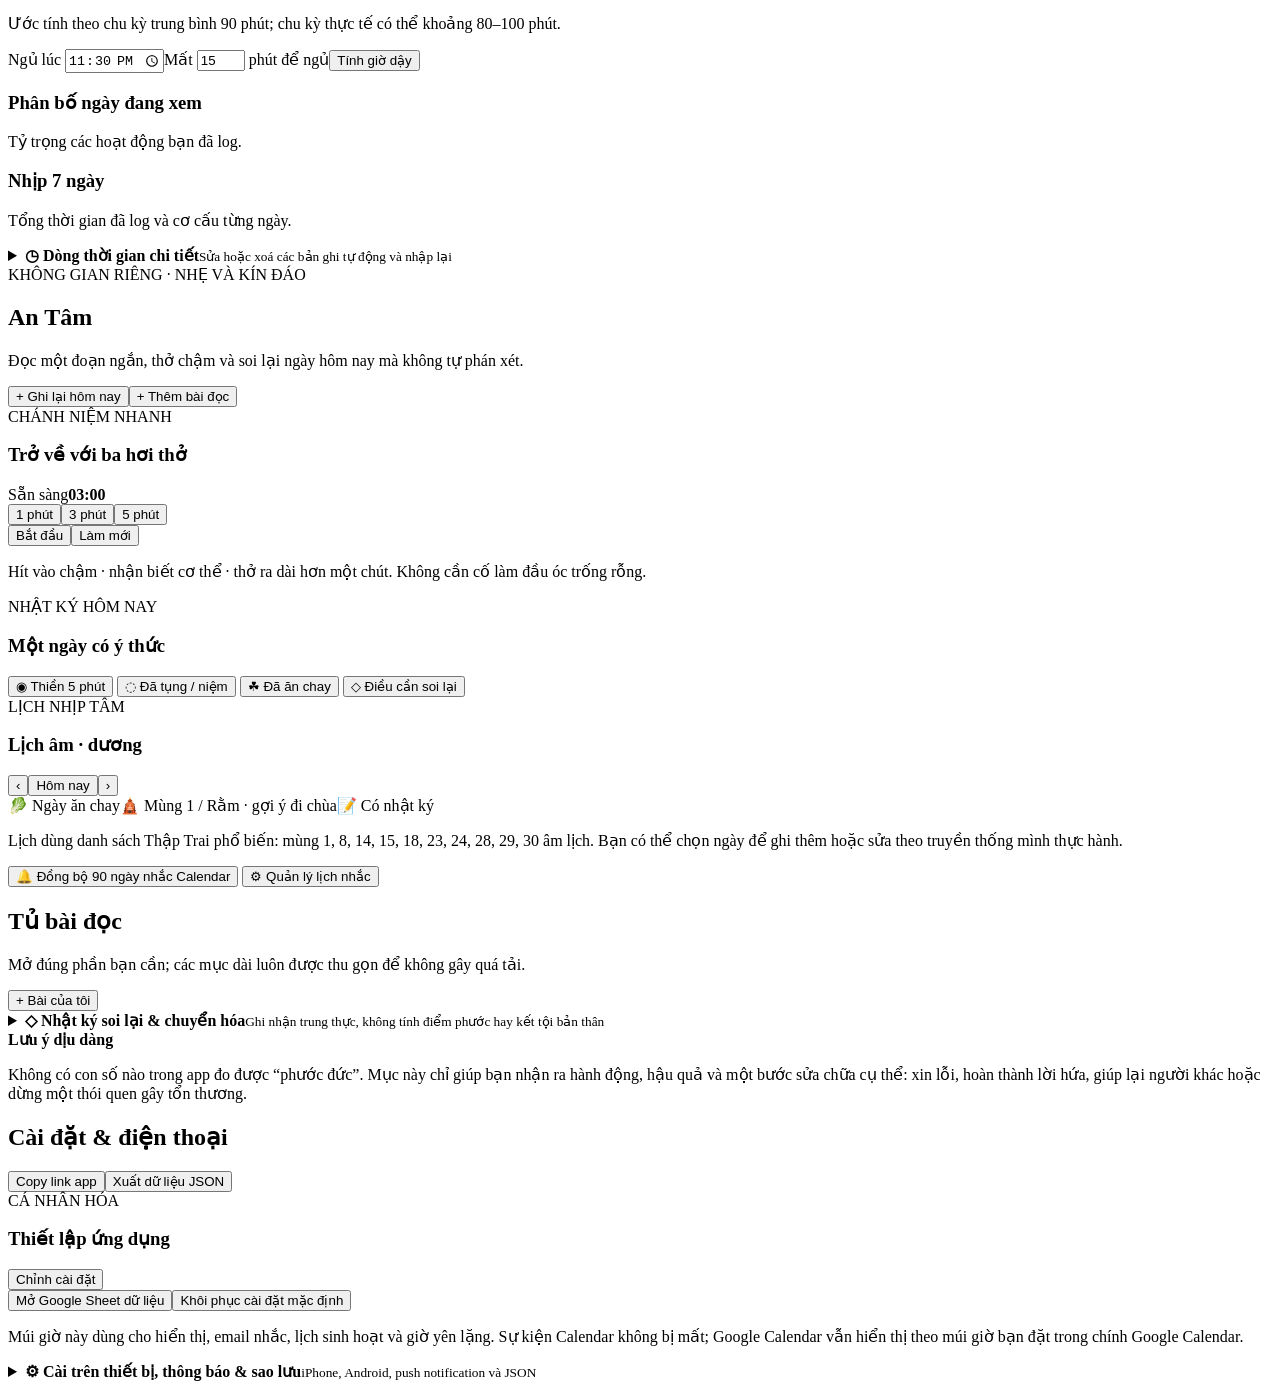
==== commit 4d56761e: "Restore stable app startup" ====
--- a/Index.html
+++ b/Index.html
@@ -160,7 +160,7 @@
         <div class="inline wrap">
           <input id="gmailQuery" placeholder='from:alerts@yourbank.com newer_than:730d'>
           <select id="gmailWallet"></select>
-          <button onclick="importExpenses(this)">Nhập ngay</button>
+          <button onclick="importExpenses()">Nhập ngay</button>
           <button class="outline" onclick="enableBankSync()">Bật tự động</button>
           <button class="outline danger" onclick="disableBankSync()">Tắt tự động</button>
         </div>
@@ -176,15 +176,7 @@
           <p class="hint">Dữ liệu được gửi thẳng tới Google Apps Script của bạn; nội dung không được lưu trong mã nguồn hoặc GitHub.</p>
         </details>
       </div></details>
-      <details class="compact-section" data-ui-fold="money-xlsx-ledger" ontoggle="rememberUiFold('money-xlsx-ledger',this)"><summary><span><b>▦ Nhập / xuất sổ giao dịch XLSX</b><small>Sửa hàng loạt, rà soát và nhập lại mà không tạo bản trùng</small></span><i></i></summary><div class="compact-section-body expense-xlsx-panel">
-        <div class="section-head compact"><div><h3>Sổ XLSX an toàn</h3><p class="hint">Mỗi dòng có mã giao dịch và khóa chống trùng. Dùng cột action: ADD, UPDATE hoặc DELETE.</p></div><div class="actions"><button class="outline" onclick="exportExpenseWorkbook(false)">Xuất toàn bộ</button><button class="outline" onclick="exportExpenseWorkbook(true)">Tải file mẫu</button></div></div>
-        <div class="inline wrap"><input id="expenseWorkbookFile" type="file" accept=".xlsx,.xls,application/vnd.openxmlformats-officedocument.spreadsheetml.sheet,application/vnd.ms-excel"><button onclick="importExpenseWorkbookFile(this)">Nhập XLSX</button><span class="hint">Bản ghi trùng Gmail Message ID hoặc cùng ngày–số tiền–ví–nội dung sẽ được bỏ qua.</span></div>
-      </div></details>
       <details class="compact-section" data-ui-fold="money-recent-transactions" ontoggle="rememberUiFold('money-recent-transactions',this)"><summary><span><b>₫ Giao dịch gần đây</b><small>12 giao dịch mới nhất · mở để sửa hoặc xoá</small></span><i></i></summary><div class="compact-section-body"><div class="section-head compact"><h3>Giao dịch gần đây</h3><button class="outline small" onclick="openForm('expense')">+ Giao dịch</button></div><div id="expenses" class="cards compact-cards"></div></div></details>
-      <details class="compact-section" data-ui-fold="money-full-ledger" ontoggle="rememberUiFold('money-full-ledger',this)"><summary><span><b>☷ Toàn bộ sổ giao dịch</b><small id="expenseLedgerCount">Tìm kiếm và xem 50 dòng mỗi trang</small></span><i></i></summary><div class="compact-section-body">
-        <div class="expense-ledger-toolbar"><input id="expenseLedgerSearch" placeholder="Tìm nội dung, danh mục, nguồn…" oninput="renderExpenseLedger(true)"><select id="expenseLedgerDirection" onchange="renderExpenseLedger(true)"><option value="">Tất cả dòng tiền</option><option value="income">Tiền vào</option><option value="expense">Tiền ra</option></select><button class="outline" onclick="openForm('expense')">+ Giao dịch</button></div>
-        <div id="expenseLedger" class="expense-ledger-list"></div><div class="expense-ledger-pager"><button class="outline" onclick="moveExpenseLedger(-1)">← Trước</button><span id="expenseLedgerPage">Trang 1/1</span><button class="outline" onclick="moveExpenseLedger(1)">Sau →</button></div>
-      </div></details>
       <details class="compact-section" data-ui-fold="money-debts" ontoggle="rememberUiFold('money-debts',this)"><summary><span><b>◎ Khoản nợ & kế hoạch trả</b><small>Ưu tiên, cập nhật số nợ và ghi nhận thanh toán</small></span><i></i></summary><div class="compact-section-body"><div id="debtPayoffPlan"></div><div id="debts" class="cards"></div></div></details>
       <details class="compact-section" data-ui-fold="money-plans" ontoggle="rememberUiFold('money-plans',this)"><summary><span><b>◇ Kế hoạch chi lớn</b><small>Chuyến đi và khoản chi cần chuẩn bị trước</small></span><i></i></summary><div class="compact-section-body"><div class="section-head compact"><h3>Kế hoạch chi lớn / chuyến đi sắp tới</h3><button class="outline" onclick="openForm('plan')">+ Kế hoạch</button></div><div id="moneyCoach" class="cards"></div><div id="plans" class="cards"></div></div></details>
     </section>
